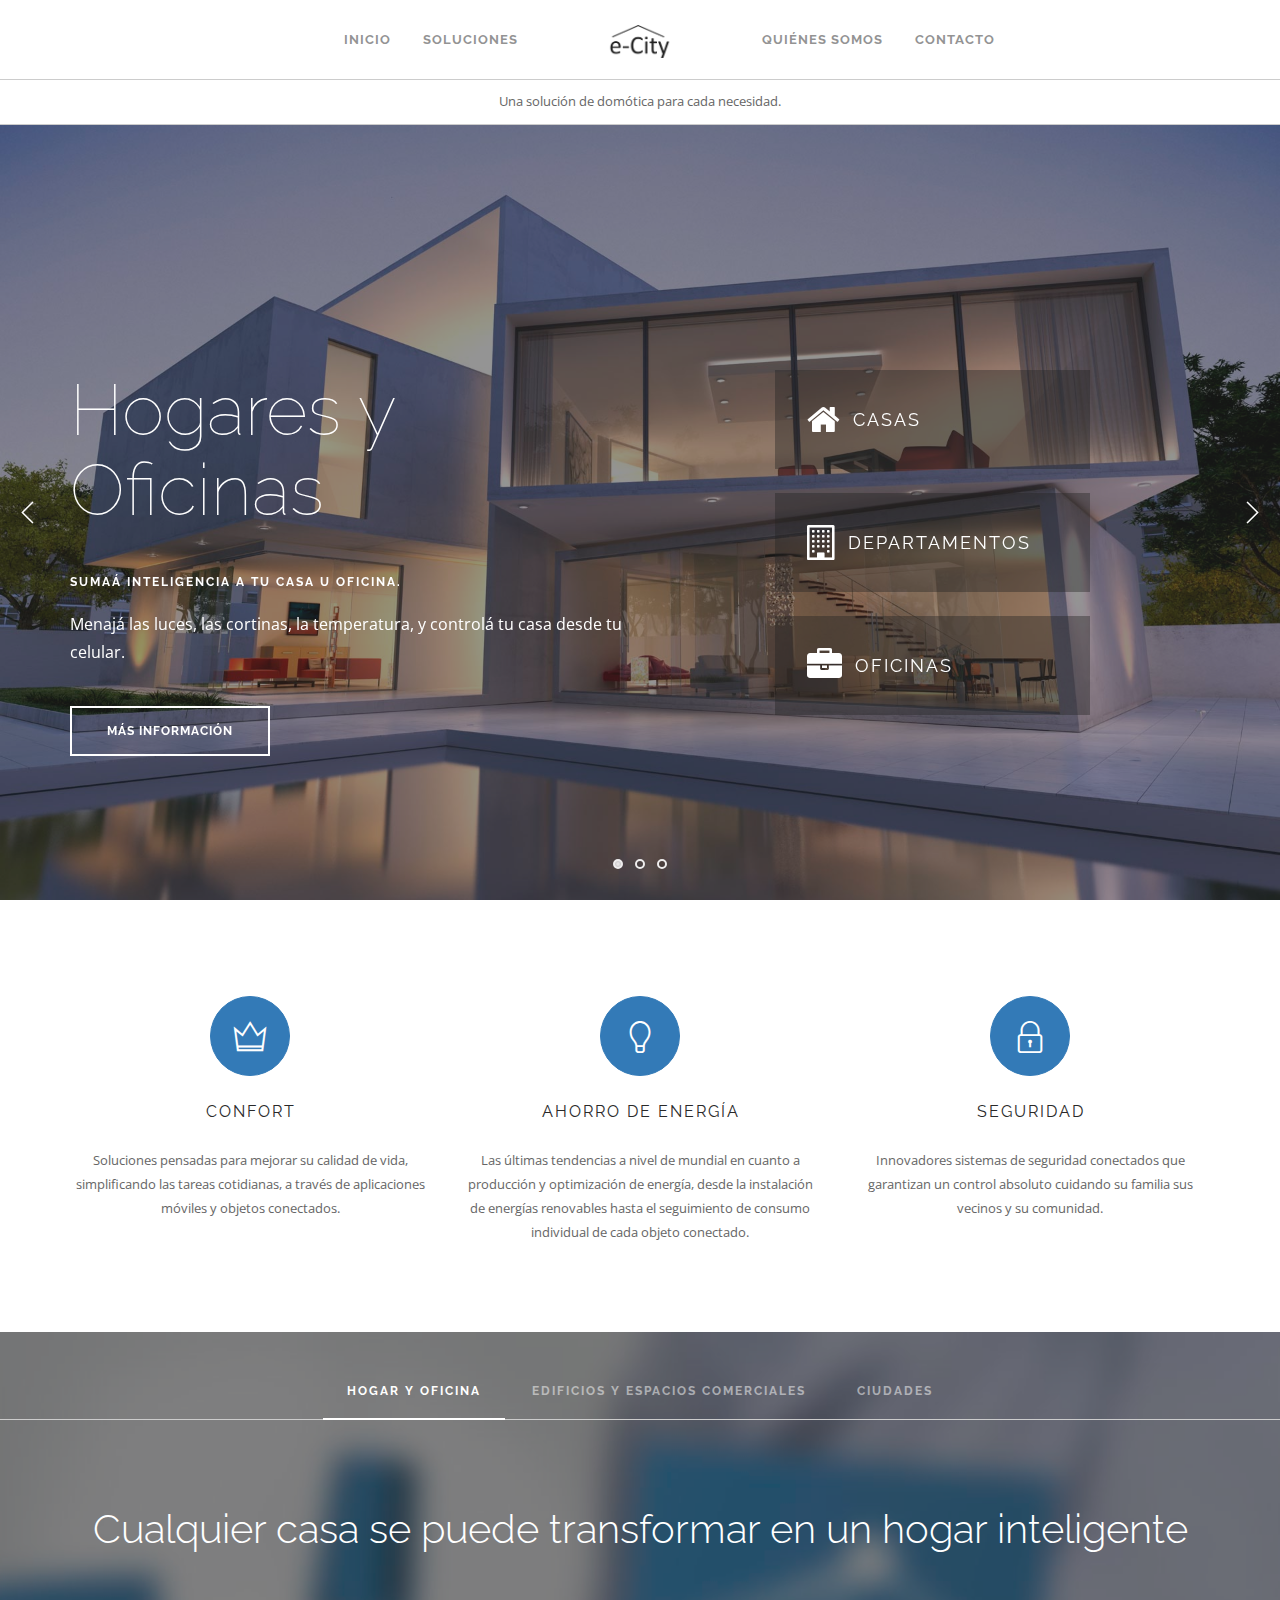
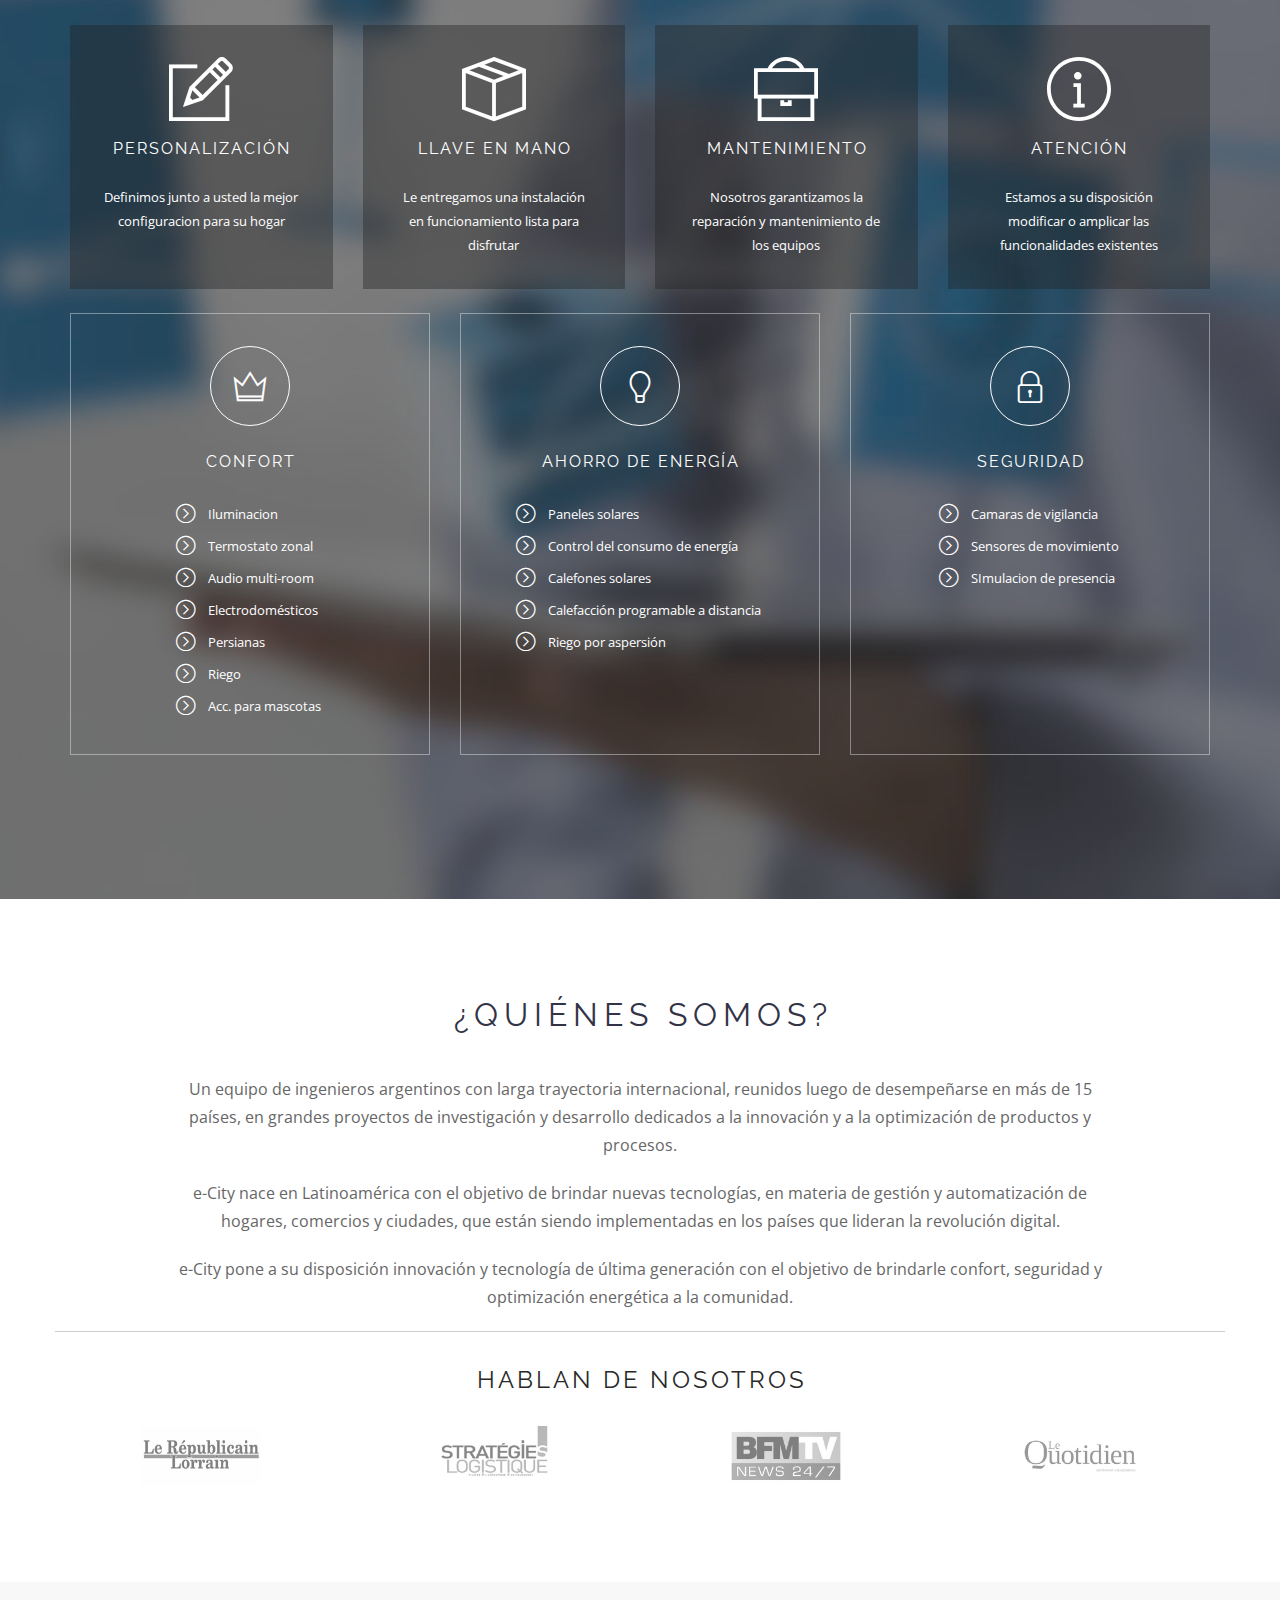
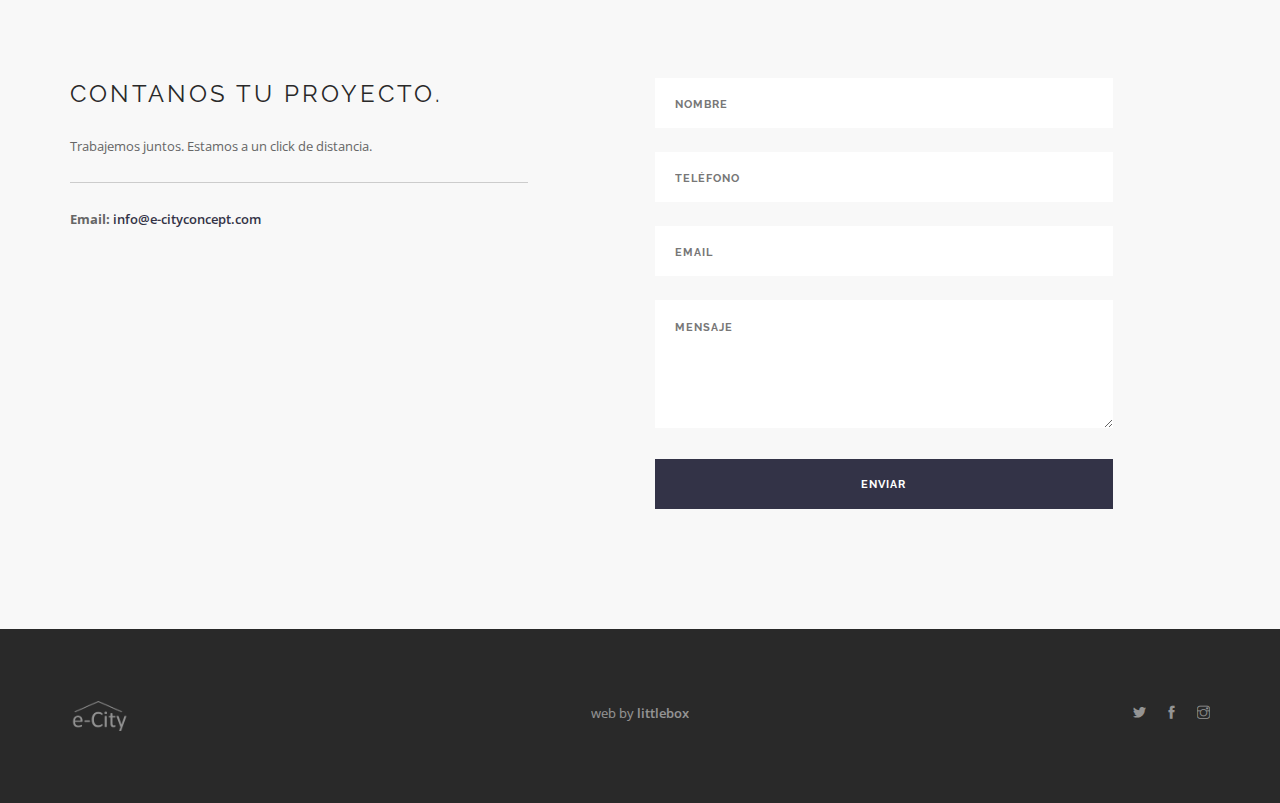
==== index.html @ 415fdbfb "Add links to press notes" ====
<!doctype html>
<html lang="es">
    <head>
        <meta charset="utf-8">
        <title>e-City</title>
        <meta name="description" content="Domótica adaptada a sus necesidades. Una solución de domótica para cada necesidad." />
        <link rel="shortcut icon" href="img/favicon.ico" type="image/x-icon">
        <link rel="icon" href="img/favicon.ico" type="image/x-icon">
        <meta name="viewport" content="width=device-width, initial-scale=1.0">
        <link href="css/font-awesome.min.css" rel="stylesheet" type="text/css" media="all">
        <link href="css/themify-icons.css" rel="stylesheet" type="text/css" media="all" />
        <link href="css/bootstrap.min.css" rel="stylesheet" type="text/css" media="all" />
        <link href="css/flexslider.css" rel="stylesheet" type="text/css" media="all" />
        <link href="css/theme-ecity.css" rel="stylesheet" type="text/css" media="all" />
        <link href="css/custom.css" rel="stylesheet" type="text/css" media="all" />
        <link href="http://fonts.googleapis.com/css?family=Lato:300,400%7CRaleway:100,400,300,500,600,700%7COpen+Sans:400,500,600" rel="stylesheet" type="text/css">
    </head>

    <body class="scroll-assist">
        <div class="nav-container">
            <nav>
                <div class="nav-bar text-center">
                    <div class="col-md-2 col-md-push-5 col-sm-12 text-center">
                        <a href="#inicio" class="inner-link">
                            <img alt="Veros Café" class="logo" src="/img/logo-dark.png">
                        </a>
                    </div>
                    <div class="col-sm-12 col-md-5 col-md-pull-2 overflow-hidden-xs">
                        <ul class="menu inline-block pull-right">
                            <li><a class="inner-link" href="#inicio">Inicio</a></li>
                            <li><a class="inner-link" href="#soluciones">Soluciones</a></li>
                        </ul>
                    </div>
                    <div class="col-sm-12 col-md-5 pb-xs-24">
                        <ul class="menu">
                            <li><a class="inner-link" href="#quienes-somos">Quiénes Somos</a></li>
                            <li><a class="inner-link" href="#contacto">Contacto</a></li>
                        </ul>
                    </div>
                </div>
                <div class="module widget-handle mobile-toggle right visible-sm visible-xs absolute-xs">
                    <i class="ti-menu"></i>
                </div>
                <div class="nav-utility text-center">
                    <div class="module">
                        <span>Una solución de domótica para cada necesidad.</span>
                    </div>
                </div>
            </nav>
        </div>

        <div class="main-container">

            <section id="inicio" class="cover fullscreen image-slider slider-all-controls controls-inside parallax">
                <ul class="slides">
                    <li class="overlay image-bg">
                        <div class="background-image-holder">
                            <img alt="image" class="background-image" src="/img/casa-bg.jpg">
                        </div>
                        <div class="container v-align-transform">
                            <div class="row">
                                <div class="col-md-6 col-sm-8">
                                    <h1 class="mb40 mb-xs-16 large">Hogares y <br>Oficinas</h1>
                                    <h6 class="uppercase mb16">Sumaá inteligencia a tu casa u oficina.</h6>
                                    <p class="lead mb40">Menajá las luces, las cortinas, la temperatura, y controlá tu casa desde tu celular.<br></p>
                                    <a class="btn btn-lg inner-link" href="#soluciones" onclick="showHome()">MÁS INFORMACIÓN</a>
                                </div>
                                <div class="col-md-6 col-sm-8 text-center">
                                    <div class="row">
                                        <div class="col-md-12">
                                            <div class="feature feature-1 boxed ecity-application">
                                                <i class="icon fa fa-home" style="margin-bottom: 0; margin-right: 10px; vertical-align: middle;"></i>
                                                <h5 class="uppercase" style="display: inline-block; margin: 0; vertical-align: middle;">Casas</h5>
                                            </div>
                                        </div>
                                    </div>
                                    <div class="row">
                                        <div class="col-md-12">
                                            <div class="feature feature-1 boxed ecity-application">
                                                <i class="icon fa fa-building-o" style="margin-bottom: 0; margin-right: 10px; vertical-align: middle;"></i>
                                                <h5 class="uppercase" style="display: inline-block; margin: 0; vertical-align: middle;">Departamentos</h5>
                                            </div>
                                        </div>
                                    </div>
                                    <div class="row">
                                        <div class="col-md-12">
                                            <div class="feature feature-1 boxed ecity-application">
                                                <i class="icon fa fa-briefcase" style="margin-bottom: 0; margin-right: 10px; vertical-align: middle;"></i>
                                                <h5 class="uppercase" style="display: inline-block; margin: 0; vertical-align: middle;">Oficinas</h5>
                                            </div>
                                        </div>
                                    </div>
                                </div>
                            </div>
                        </div>
                    </li>
                    <li class="overlay image-bg">
                        <div class="background-image-holder">
                            <img alt="image" class="background-image" src="img/edificios-bg.jpg">
                        </div>
                        <div class="container v-align-transform">
                            <div class="row">
                                <div class="col-md-8 col-sm-8">
                                    <h1 class="mb40 mb-xs-16 large">Edificios y <br>Espacios Comerciales</h1>
                                    <h6 class="uppercase mb16">Incorporá tecnología e innovaciín para tu negocio.</h6>
                                    <p class="lead mb40">Gestioná los espacios comunes, controlá el acceso, planificá reparaciones y optimizá el consumo de energía desde tu celular.</p>
                                    <a class="btn btn-lg inner-link" href="#soluciones" onclick="showBuilding()">MÁS INFORMACIÓN</a>
                                </div>
                                <div class="col-md-4 col-sm-4 text-center">
                                    <div class="row">
                                        <div class="col-md-12">
                                            <div class="feature feature-1 boxed ecity-application">
                                                <i class="icon fa fa-building" style="margin-bottom: 0; margin-right: 10px; vertical-align: middle;"></i>
                                                <h5 class="uppercase" style="display: inline-block; margin: 0; vertical-align: middle;">Edificios</h5>
                                            </div>
                                        </div>
                                    </div>
                                    <div class="row">
                                        <div class="col-md-12">
                                            <div class="feature feature-1 boxed ecity-application">
                                                <i class="icon fa fa-user-md" style="margin-bottom: 0; margin-right: 10px; vertical-align: middle;"></i>
                                                <h5 class="uppercase" style="display: inline-block; margin: 0; vertical-align: middle;">Clínicas</h5>
                                            </div>
                                        </div>
                                    </div>
                                    <div class="row">
                                        <div class="col-md-12">
                                            <div class="feature feature-1 boxed ecity-application">
                                                <i class="icon fa fa-bed" style="margin-bottom: 0; margin-right: 10px; vertical-align: middle;"></i>
                                                <h5 class="uppercase" style="display: inline-block; margin: 0; vertical-align: middle;">Hoteles</h5>
                                            </div>
                                        </div>
                                    </div>
                                    <div class="row">
                                        <div class="col-md-12">
                                            <div class="feature feature-1 boxed ecity-application">
                                                <i class="icon fa fa-graduation-cap" style="margin-bottom: 0; margin-right: 10px; vertical-align: middle;"></i>
                                                <h5 class="uppercase" style="display: inline-block; margin: 0; vertical-align: middle;">Escuelas</h5>
                                            </div>
                                        </div>
                                    </div>
                                </div>
                            </div>
                        </div>
                    </li>
                    <li class="overlay image-bg">
                        <div class="background-image-holder">
                            <img alt="image" class="background-image" src="img/ciudad-bg.jpg">
                        </div>
                        <div class="container v-align-transform">
                            <div class="row">
                                <div class="col-md-6 col-sm-8">
                                    <h1 class="mb40 mb-xs-16 large">Ciudad</h1>
                                    <h6 class="uppercase mb16">Transformación digital y proyectos de transición energética.</h6>
                                    <p class="lead mb40">Optimizacion de la circulacion, transporte publico, turismo, implementacion de drones en salud y seguridad.<br></p>
                                    <a class="btn btn-lg inner-link" href="#soluciones" onclick="showCity()">MÁS INFORMACIÓN</a>
                                </div>
                                <div class="col-md-6 col-sm-8 text-center">
                                    <div class="row">
                                        <div class="col-md-12">
                                            <div class="feature feature-1 boxed ecity-application">
                                                <i class="icon fa fa-institution" style="margin-bottom: 0; margin-right: 10px; vertical-align: middle;"></i>
                                                <h5 class="uppercase" style="display: inline-block; margin: 0; vertical-align: middle;">Gobierno</h5>
                                            </div>
                                        </div>
                                    </div>
                                    <div class="row">
                                        <div class="col-md-12">
                                            <div class="feature feature-1 boxed ecity-application">
                                                <i class="icon fa fa-road" style="margin-bottom: 0; margin-right: 10px; vertical-align: middle;"></i>
                                                <h5 class="uppercase" style="display: inline-block; margin: 0; vertical-align: middle;">Obras Públicas</h5>
                                            </div>
                                        </div>
                                    </div>
                                    <div class="row">
                                        <div class="col-md-12">
                                            <div class="feature feature-1 boxed ecity-application">
                                                <i class="icon fa fa-users" style="margin-bottom: 0; margin-right: 10px; vertical-align: middle;"></i>
                                                <h5 class="uppercase" style="display: inline-block; margin: 0; vertical-align: middle;">Barrios Privados</h5>
                                            </div>
                                        </div>
                                    </div>
                                </div>
                            </div>
                        </div>
                    </li>
                </ul>
            </section>

            <section class="pb64 pb-xs-40">
                <div class="container">
                    <div class="row">
                        <div class="col-sm-4">
                            <div class="feature feature-2 filled text-center">
                                <div class="text-center">
                                    <i class="ti ti-crown icon-sm"></i>
                                    <h5 class="uppercase">Confort</h5>
                                </div>
                                <p>
                                    Soluciones pensadas para mejorar su calidad de vida, simplificando las tareas cotidianas, a través de aplicaciones móviles y objetos conectados.
                                </p>
                            </div>
                        </div>
                        <div class="col-sm-4">
                            <div class="feature feature-2 filled text-center">
                                <div class="text-center">
                                    <i class="ti ti-light-bulb icon-sm"></i>
                                    <h5 class="uppercase">Ahorro de Energía</h5>
                                </div>
                                <p>
                                    Las últimas tendencias a nivel de mundial en cuanto a producción y optimización de  energía, desde la instalación de energías renovables hasta el seguimiento de consumo individual de cada objeto conectado.
                                </p>
                            </div>
                        </div>
                        <div class="col-sm-4">
                            <div class="feature feature-2 filled text-center">
                                <div class="text-center">
                                    <i class="ti ti-lock icon-sm"></i>
                                    <h5 class="uppercase">Seguridad</h5>
                                </div>
                                <p>
                                    Innovadores sistemas de seguridad conectados que garantizan un control absoluto cuidando su familia sus vecinos y su comunidad.
                                </p>
                            </div>
                        </div>
                    </div>
                </div>
            </section>

            <section id="soluciones" class="image-bg overlay overlay-heavy">
                <div id="background-soluciones" class="background-image-holder">
                    <img alt="Background" class="background-image" src="img/tablet-bg-blur.jpg">
                </div>
                <div class="container">

                    <div class="tabbed-content text-tabs text-center">

                        <ul class="tabs ecity-tabbed-contet">
                            <li class="active" id="home-tab" onclick="showHome()">
                                <div class="tab-title">
                                    <span>Hogar y Oficina</span>
                                </div>
                            </li>
                            <li id="building-tab" onclick="showBuilding()">
                                <div class="tab-title">
                                    <span>Edificios y Espacios Comerciales</span>
                                </div>
                            </li>
                            <li id="city-tab" onclick="showCity()">
                                <div class="tab-title">
                                    <span>Ciudades</span>
                                </div>
                            </li>
                        </ul>
                        <ul class="content">
                            <li class="active">
                                <div class="tab-content">
                                    <div class="row">
                                        <div class="col-sm-12 text-center mb56">
                                            <h2 class="mb16">Cualquier casa se puede transformar en un hogar inteligente</h2>
                                        </div>
                                    </div>
                                    <div class="row">
                                        <div class="col-sm-3">
                                            <div class="feature feature-1 boxed text-center" data-mh="caracteristicas-grupo-1">
                                                    <i class="icon ti ti-pencil-alt"></i>
                                                    <h5 class="uppercase">Personalización</h5>
                                                <p>
                                                    Definimos junto a usted la mejor configuracion para su hogar
                                                </p>
                                            </div>
                                        </div>
                                        <div class="col-sm-3">
                                            <div class="feature feature-1 boxed text-center" data-mh="caracteristicas-grupo-1">
                                                    <i class="ti-package icon"></i>
                                                    <h5 class="uppercase">Llave en mano</h5>
                                                <p>
                                                    Le entregamos una instalación en funcionamiento lista para disfrutar
                                                </p>
                                            </div>
                                        </div>
                                        <div class="col-sm-3">
                                            <div class="feature feature-1 boxed text-center" data-mh="caracteristicas-grupo-1">
                                                    <i class="icon ti ti-briefcase"></i>
                                                    <h5 class="uppercase">Mantenimiento</h5>
                                                <p>
                                                    Nosotros garantizamos la reparación y mantenimiento de los equipos
                                                </p>
                                            </div>
                                        </div>
                                        <div class="col-sm-3">
                                            <div class="feature feature-1 boxed text-center" data-mh="caracteristicas-grupo-1">
                                                    <i class="icon ti ti-info-alt"></i>
                                                    <h5 class="uppercase">Atención</h5>
                                                <p>
                                                    Estamos a su disposición modificar o amplicar las funcionalidades existentes
                                                </p>
                                            </div>
                                        </div>
                                    </div>

                                    <div class="row">
                                        <div class="col-md-4">
                                            <div class="feature feature-2 bordered" data-mh="bondades-grupo-1">
                                                <div class="text-center">
                                                    <i class="ti-crown icon-sm ecity-circle-icon"></i>
                                                    <h5 class="uppercase">Confort</h5>
                                                </div>
                                                <ul class="text-left inline-block" data-bullet="ti-arrow-circle-right">
                                                    <li>Iluminacion</li>
                                                    <li>Termostato zonal</li>
                                                    <li>Audio multi-room</li>
                                                    <li>Electrodomésticos</li>
                                                    <li>Persianas</li>
                                                    <li>Riego</li>
                                                    <li>Acc. para mascotas</li>
                                                </ul>
                                            </div>
                                        </div>
                                        <div class="col-md-4">
                                            <div class="feature feature-2 bordered" data-mh="bondades-grupo-1">
                                                <div class="text-center">
                                                    <i class="ti-light-bulb icon-sm ecity-circle-icon"></i>
                                                    <h5 class="uppercase">Ahorro de Energía</h5>
                                                </div>
                                                <ul class="text-left inline-block" data-bullet="ti-arrow-circle-right">
                                                    <li>Paneles solares</li>
                                                    <li>Control del consumo de energía</li>
                                                    <li>Calefones solares</li>
                                                    <li>Calefacción programable a distancia</li>
                                                    <li>Riego por aspersión</li>
                                                </ul>
                                            </div>
                                        </div>
                                        <div class="col-md-4">
                                            <div class="feature feature-2 bordered" data-mh="bondades-grupo-1">
                                                <div class="text-center">
                                                    <i class="ti-lock icon-sm ecity-circle-icon"></i>
                                                    <h5 class="uppercase">Seguridad</h5>
                                                </div>
                                                <ul class="text-left inline-block" data-bullet="ti-arrow-circle-right">
                                                    <li>Camaras de vigilancia</li>
                                                    <li>Sensores de movimiento</li>
                                                    <li>SImulacion de presencia</li>
                                                </ul>
                                            </div>
                                        </div>
                                    </div>
                                </div>
                            </li>
                            <li>
                                <div class="tab-content">
                                    <div class="row">
                                        <div class="col-sm-12 text-center mb56">
                                            <h2 class="mb16">Incorpore innovación y tecnología a su negocio</h2>
                                        </div>
                                    </div>
                                    <div class="row">
                                        <div class="col-sm-3">
                                            <div class="feature feature-1 boxed text-center" data-mh="caracteristicas-grupo-2">
                                                    <i class="icon ti ti-pencil-alt"></i>
                                                    <h5 class="uppercase">Personalización</h5>
                                                <p>
                                                    Adaptamos todas las funcionalidades a sus necesidades y la de los usuarios
                                                </p>
                                            </div>
                                        </div>
                                        <div class="col-sm-3">
                                            <div class="feature feature-1 boxed text-center" data-mh="caracteristicas-grupo-2">
                                                    <i class="ti-package icon"></i>
                                                    <h5 class="uppercase">Llave en mano</h5>
                                                <p>
                                                    Le entregamos la instalación con sus preferencias ya definidas y el acceso a la información que usted decida
                                                </p>
                                            </div>
                                        </div>
                                        <div class="col-sm-3">
                                            <div class="feature feature-1 boxed text-center" data-mh="caracteristicas-grupo-2">
                                                    <i class="icon ti ti-briefcase"></i>
                                                    <h5 class="uppercase">Mantenimiento</h5>
                                                <p>
                                                    Nos encargamos del mantenimiento y reparaciones necesarias
                                                </p>
                                            </div>
                                        </div>
                                        <div class="col-sm-3">
                                            <div class="feature feature-1 boxed text-center" data-mh="caracteristicas-grupo-2">
                                                    <i class="icon ti ti-info-alt"></i>
                                                    <h5 class="uppercase">Atención</h5>
                                                <p>
                                                    Estamos a su disposición para modificar o amplicar las funcionalidades existentes
                                                </p>
                                            </div>
                                        </div>
                                    </div>

                                    <div class="row">
                                        <div class="col-md-4">
                                            <div class="feature feature-2 bordered" data-mh="bondades-grupo-2">
                                                <div class="text-center">
                                                    <i class="ti-crown icon-sm ecity-circle-icon"></i>
                                                    <h5 class="uppercase">Confort</h5>
                                                </div>
                                                <ul class="text-left inline-block" data-bullet="ti-arrow-circle-right">
                                                    <li>Iluminación </li>
                                                    <li>Audio multi-room</li>
                                                    <li>Persianas </li>
                                                    <li>Salas de espera</li>
                                                    <li>Gestión de turnos </li>

                                                </ul>
                                            </div>
                                        </div>
                                        <div class="col-md-4">
                                            <div class="feature feature-2 bordered" data-mh="bondades-grupo-2">
                                                <div class="text-center">
                                                    <i class="ti-light-bulb icon-sm ecity-circle-icon"></i>
                                                    <h5 class="uppercase">Ahorro de Energía</h5>
                                                </div>
                                                <ul class="text-left inline-block" data-bullet="ti-arrow-circle-right">
                                                    <li>Paneles solares</li>
                                                    <li>Control de consumo de energía en directo</li>
                                                    <li>Calefones solares</li>
                                                    <li>Termostato inteligente</li>
                                                    <li>Intermitencia de equipos</li>
                                                </ul>
                                            </div>
                                        </div>
                                        <div class="col-md-4">
                                            <div class="feature feature-2 bordered" data-mh="bondades-grupo-2">
                                                <div class="text-center">
                                                    <i class="ti-lock icon-sm ecity-circle-icon"></i>
                                                    <h5 class="uppercase">Seguridad</h5>
                                                </div>
                                                <ul class="text-left inline-block" data-bullet="ti-arrow-circle-right">
                                                    <li>Camaras de vigilancia</li>
                                                    <li>Sensores de movimiento</li>
                                                    <li>Simulacion de presencia</li>
                                                    <li>Vigilancia por drones</li>
                                                    <li>Control de acceso</li>
                                                </ul>
                                            </div>
                                        </div>
                                    </div>
                                </div>
                            </li>
                            <li>
                                <div class="tab-content">
                                    <div class="row">
                                        <div class="col-sm-12 text-center mb56">
                                            <h2 class="mb16">Transformando ciudades a través de la tecnologia</h2>
                                        </div>
                                    </div>
                                    <div class="row">
                                        <div class="col-sm-3">
                                            <div class="feature feature-1 boxed text-center" data-mh="caracteristicas-grupo-3">
                                                    <i class="icon ti ti-pencil-alt"></i>
                                                    <h5 class="uppercase">Personalización</h5>
                                                <p>
                                                    Definimos junto a las autoridades, el potencial y las posibilidades de transformación
                                                </p>
                                            </div>
                                        </div>
                                        <div class="col-sm-3">
                                            <div class="feature feature-1 boxed text-center" data-mh="caracteristicas-grupo-3">
                                                    <i class="ti-package icon"></i>
                                                    <h5 class="uppercase">Llave en mano</h5>
                                                <p>
                                                    Ejecutamos las obras, entregando proyectos en funcionamiento
                                                </p>
                                            </div>
                                        </div>
                                        <div class="col-sm-3">
                                            <div class="feature feature-1 boxed text-center" data-mh="caracteristicas-grupo-3">
                                                    <i class="icon ti ti-briefcase"></i>
                                                    <h5 class="uppercase">Mantenimiento</h5>
                                                <p>
                                                    Nos encargamos del mantenimiento y de las reparaciones necesarias
                                                </p>
                                            </div>
                                        </div>
                                        <div class="col-sm-3">
                                            <div class="feature feature-1 boxed text-center" data-mh="caracteristicas-grupo-3">
                                                    <i class="icon ti ti-info-alt"></i>
                                                    <h5 class="uppercase">Atención</h5>
                                                <p>
                                                    Acompañamos a los equipos operativos y los aconsejamos en cuanto a  nuevas opciones de gestión
                                                </p>
                                            </div>
                                        </div>
                                    </div>

                                    <div class="row">
                                        <div class="col-md-4">
                                            <div class="feature feature-2 bordered" data-mh="bondades-grupo-3">
                                                <div class="text-center">
                                                    <i class="ti-crown icon-sm ecity-circle-icon"></i>
                                                    <h5 class="uppercase">Confort</h5>
                                                </div>
                                                <ul class="text-left inline-block" data-bullet="ti-arrow-circle-right">
                                                    <li>Gestion de alumbrado publico</li>
                                                    <li>Control del transporte de residuos </li>
                                                    <li>Señaletica digital</li>
                                                    <li>Movilidad multimodal e integrada</li>
                                                    <li>Control de semáforos y gestión de transito</li>
                                                    <li>Estacionamiento medido y conectado</li>
                                                </ul>
                                            </div>
                                        </div>
                                        <div class="col-md-4">
                                            <div class="feature feature-2 bordered" data-mh="bondades-grupo-3">
                                                <div class="text-center">
                                                    <i class="ti-light-bulb icon-sm ecity-circle-icon"></i>
                                                    <h5 class="uppercase">Ahorro de Energía</h5>
                                                </div>
                                                <ul class="text-left inline-block" data-bullet="ti-arrow-circle-right">
                                                    <li>Paneles solares</li>
                                                    <li>Control del consumo de energía </li>
                                                    <li>Iluminación urbana autogenerada por energía solar fotovoltaica y eólica</li>
                                                    <li>Termostato inteligente</li>
                                                    <li>Intermitencia de equipos </li>
                                                </ul>
                                            </div>
                                        </div>
                                        <div class="col-md-4">
                                            <div class="feature feature-2 bordered" data-mh="bondades-grupo-3">
                                                <div class="text-center">
                                                    <i class="ti-lock icon-sm ecity-circle-icon"></i>
                                                    <h5 class="uppercase">Seguridad</h5>
                                                </div>
                                                <ul class="text-left inline-block" data-bullet="ti-arrow-circle-right">
                                                    <li>Cámaras de vigilancia</li>
                                                    <li>Sensores de movimiento</li>
                                                    <li>Simulación de presencia</li>
                                                    <li>Vigilancia por drones </li>
                                                    <li>Control de acceso</li>
                                                    <li>Telemedición de gases contaminantes a la atmósfera</li>
                                                </ul>
                                            </div>
                                        </div>
                                    </div>
                                </div>
                            </li>
                        </ul>
                    </div>
                </div>
            </section>

            <section id="quienes-somos">
                <div class="container">
                    <div class="row">
                        <div class="col-sm-10 col-sm-offset-1 text-center">
                            <h3 class="uppercase color-primary mb40 mb-xs-24">¿Quiénes somos?</h3>
                            <p class="lead">
                                Un equipo de ingenieros argentinos con larga trayectoria internacional, reunidos luego de desempeñarse en más de 15 países, en grandes proyectos de investigación y desarrollo dedicados a la innovación y a la optimización de productos y procesos.
                            </p>
                            <p class="lead">
                                e-City nace en Latinoamérica con el objetivo de brindar nuevas tecnologías, en materia de gestión y automatización de hogares, comercios y ciudades, que están siendo implementadas en los países que lideran la revolución digital.
                            </p>
                            <p class="lead">
                                e-City pone a su disposición innovación y tecnología de última generación con el objetivo de brindarle confort, seguridad y optimización energética a la comunidad.
                            </p>
                        </div>
                    </div>
                    <div class="row text-center">
                        <hr />
                        <h4 class="mb30 mt32 uppercase">Hablan de nosotros</h4>
                        <div class="logo-carousel">
                            <ul class="slides">
                                <li>
                                    <a target="_blank" href="http://www.republicain-lorrain.fr/edition-de-thionville-hayange/2016/03/30/flash-biologistic-au-luxembourg-des-drones-pour-sauver-des-vies"><img class="grayscale" alt="Le Republicain Lorrain" src="img/le-republicain-lorrain.jpg"></a>
                                </li>
                                <li>
                                    <a target="_blank" href="http://www.strategieslogistique.com/L-electrique-qui-n-a-pas-froid-aux,5320"><img class="grayscale" alt="Strategies Logistique" src="img/strategies-logistique.jpg"></a>
                                </li>
                                <li>
                                    <a target="_blank" href="http://www.bfmtv.com/mediaplayer/video/quand-les-drones-sauvent-des-vies-813277.html"><img class="grayscale" alt="BFM TV" src="img/bfm-tv.jpg"></a>
                                </li>
                                <li>
                                    <a target="_blank" href="http://www.lequotidien.lu/economie/flash-biologistic-au-luxembourg-des-drones-pour-sauver-des-vies/"><img class="grayscale" alt="Le Quotidien" src="img/le-quotidien.jpg"></a>
                                </li>

                            </ul>
                        </div>
                    </div>
                </div>
            </section>

            <section id="contacto" class="bg-secondary">
                <div class="container">
                    <div class="row">
                        <div class="col-sm-6 col-md-5">
                            <h4 class="uppercase">Contanos tu proyecto.</h4>
                            <p>
                                Trabajemos juntos. Estamos a un click de distancia.
                            </p>
                            <hr>
                            <p>
                                <strong>Email:</strong> <a href="maito:info@e-cityconcept.com">info@e-cityconcept.com</a><br>
                            </p>
                        </div>
                        <div class="col-sm-6 col-md-5 col-md-offset-1">
                            <form class="form-email" data-success="¡Mensaje enviado!" data-error="Corrobore los campos.">
                                <input type="text" class="validate-required" name="name" placeholder="Nombre">
                                <input type="text" class="validate-required" name="tel" placeholder="Teléfono">
                                <input type="text" class="validate-required validate-email" name="email" placeholder="Email">
                                <textarea class="validate-required" name="message" rows="4" placeholder="Mensaje"></textarea>
                                <button type="submit">Enviar</button>
                            </form>
                        </div>
                    </div>
                </div>
            </section>

            <footer class="footer-2 bg-dark text-center-xs">
                <div class="container">
                    <div class="row">
                        <div class="col-sm-4">
                            <a href="/">
                                <div class="vnu"><img class="image-xxs fade-half" alt="Pic" src="img/logo-light.png"></div>
                            </a>
                        </div>

                        <div class="col-sm-4 text-center">
                            <span class="fade-half">
                                web by <a href="http://littlebox.com.ar">littlebox</a><br></span>
                        </div>
                        <div class="col-sm-4 text-right text-center-xs">
                            <ul class="list-inline social-list">
                                <li><a href="#"><i class="ti-twitter-alt"></i></a></li>
                                <li><a href="#"><i class="ti-facebook"></i></a></li>
                                <li><a href="#"><i class="ti ti-instagram"></i></a></li>
                            </ul>
                        </div>
                    </div>
                </div>
            </footer>

        </div>

        <script type="text/javascript">
            function showHome(){
                document.getElementById('home-tab').click();
                // document.getElementById('hidden-home-tab').click();
                document.getElementById('background-soluciones').querySelector('img').src = '/img/tablet-bg-blur.jpg';
                document.getElementById('background-soluciones').style.background = "url('/img/tablet-bg-blur.jpg')";
            }

            function showBuilding(){
                document.getElementById('building-tab').click();
                // document.getElementById('hidden-building-tab').click();
                document.getElementById('background-soluciones').querySelector('img').src = '/img/oficina-bg-blur.jpg';
                document.getElementById('background-soluciones').style.background = "url('/img/oficina-bg-blur.jpg')";

            }

            function showCity(){
                document.getElementById('city-tab').click();
                // document.getElementById('hidden-city-tab').click();
                document.getElementById('background-soluciones').querySelector('img').src = '/img/ciudad-bg-2-blur.jpg';
                document.getElementById('background-soluciones').style.background = "url('/img/ciudad-bg-2-blur.jpg')";

            }
        </script>

        <script src="js/jquery.min.js"></script>
        <script src="js/bootstrap.min.js"></script>
        <script src="js/masonry.min.js"></script>
        <script src="js/flexslider.min.js"></script>
        <script src="js/parallax.js"></script>
        <script src="js/smooth-scroll.min.js"></script>
        <script src="js/scripts.js"></script>
        <script src="js/jquery.matchheight.min.js"></script>

    </body>
</html>
---- css/themify-icons.css ----
@font-face {
	font-family: 'themify';
	src:url('../fonts/themify.eot?');
	src:url('../fonts/themify.eot?#iefix-fvbane') format('embedded-opentype'),
		url('../fonts/themify.woff') format('woff'),
		url('../fonts/themify.ttf') format('truetype'),
		url('../fonts/themify.svg') format('svg');
	font-weight: normal;
	font-style: normal;
}

[class^="ti-"], [class*=" ti-"] {
	font-family: 'themify';
	speak: none;
	font-style: normal;
	font-weight: normal;
	font-variant: normal;
	text-transform: none;
	line-height: 1;

	/* Better Font Rendering =========== */
	-webkit-font-smoothing: antialiased;
	-moz-osx-font-smoothing: grayscale;
}

.ti-wand:before {
	content: "\e600";
}
.ti-volume:before {
	content: "\e601";
}
.ti-user:before {
	content: "\e602";
}
.ti-unlock:before {
	content: "\e603";
}
.ti-unlink:before {
	content: "\e604";
}
.ti-trash:before {
	content: "\e605";
}
.ti-thought:before {
	content: "\e606";
}
.ti-target:before {
	content: "\e607";
}
.ti-tag:before {
	content: "\e608";
}
.ti-tablet:before {
	content: "\e609";
}
.ti-star:before {
	content: "\e60a";
}
.ti-spray:before {
	content: "\e60b";
}
.ti-signal:before {
	content: "\e60c";
}
.ti-shopping-cart:before {
	content: "\e60d";
}
.ti-shopping-cart-full:before {
	content: "\e60e";
}
.ti-settings:before {
	content: "\e60f";
}
.ti-search:before {
	content: "\e610";
}
.ti-zoom-in:before {
	content: "\e611";
}
.ti-zoom-out:before {
	content: "\e612";
}
.ti-cut:before {
	content: "\e613";
}
.ti-ruler:before {
	content: "\e614";
}
.ti-ruler-pencil:before {
	content: "\e615";
}
.ti-ruler-alt:before {
	content: "\e616";
}
.ti-bookmark:before {
	content: "\e617";
}
.ti-bookmark-alt:before {
	content: "\e618";
}
.ti-reload:before {
	content: "\e619";
}
.ti-plus:before {
	content: "\e61a";
}
.ti-pin:before {
	content: "\e61b";
}
.ti-pencil:before {
	content: "\e61c";
}
.ti-pencil-alt:before {
	content: "\e61d";
}
.ti-paint-roller:before {
	content: "\e61e";
}
.ti-paint-bucket:before {
	content: "\e61f";
}
.ti-na:before {
	content: "\e620";
}
.ti-mobile:before {
	content: "\e621";
}
.ti-minus:before {
	content: "\e622";
}
.ti-medall:before {
	content: "\e623";
}
.ti-medall-alt:before {
	content: "\e624";
}
.ti-marker:before {
	content: "\e625";
}
.ti-marker-alt:before {
	content: "\e626";
}
.ti-arrow-up:before {
	content: "\e627";
}
.ti-arrow-right:before {
	content: "\e628";
}
.ti-arrow-left:before {
	content: "\e629";
}
.ti-arrow-down:before {
	content: "\e62a";
}
.ti-lock:before {
	content: "\e62b";
}
.ti-location-arrow:before {
	content: "\e62c";
}
.ti-link:before {
	content: "\e62d";
}
.ti-layout:before {
	content: "\e62e";
}
.ti-layers:before {
	content: "\e62f";
}
.ti-layers-alt:before {
	content: "\e630";
}
.ti-key:before {
	content: "\e631";
}
.ti-import:before {
	content: "\e632";
}
.ti-image:before {
	content: "\e633";
}
.ti-heart:before {
	content: "\e634";
}
.ti-heart-broken:before {
	content: "\e635";
}
.ti-hand-stop:before {
	content: "\e636";
}
.ti-hand-open:before {
	content: "\e637";
}
.ti-hand-drag:before {
	content: "\e638";
}
.ti-folder:before {
	content: "\e639";
}
.ti-flag:before {
	content: "\e63a";
}
.ti-flag-alt:before {
	content: "\e63b";
}
.ti-flag-alt-2:before {
	content: "\e63c";
}
.ti-eye:before {
	content: "\e63d";
}
.ti-export:before {
	content: "\e63e";
}
.ti-exchange-vertical:before {
	content: "\e63f";
}
.ti-desktop:before {
	content: "\e640";
}
.ti-cup:before {
	content: "\e641";
}
.ti-crown:before {
	content: "\e642";
}
.ti-comments:before {
	content: "\e643";
}
.ti-comment:before {
	content: "\e644";
}
.ti-comment-alt:before {
	content: "\e645";
}
.ti-close:before {
	content: "\e646";
}
.ti-clip:before {
	content: "\e647";
}
.ti-angle-up:before {
	content: "\e648";
}
.ti-angle-right:before {
	content: "\e649";
}
.ti-angle-left:before {
	content: "\e64a";
}
.ti-angle-down:before {
	content: "\e64b";
}
.ti-check:before {
	content: "\e64c";
}
.ti-check-box:before {
	content: "\e64d";
}
.ti-camera:before {
	content: "\e64e";
}
.ti-announcement:before {
	content: "\e64f";
}
.ti-brush:before {
	content: "\e650";
}
.ti-briefcase:before {
	content: "\e651";
}
.ti-bolt:before {
	content: "\e652";
}
.ti-bolt-alt:before {
	content: "\e653";
}
.ti-blackboard:before {
	content: "\e654";
}
.ti-bag:before {
	content: "\e655";
}
.ti-move:before {
	content: "\e656";
}
.ti-arrows-vertical:before {
	content: "\e657";
}
.ti-arrows-horizontal:before {
	content: "\e658";
}
.ti-fullscreen:before {
	content: "\e659";
}
.ti-arrow-top-right:before {
	content: "\e65a";
}
.ti-arrow-top-left:before {
	content: "\e65b";
}
.ti-arrow-circle-up:before {
	content: "\e65c";
}
.ti-arrow-circle-right:before {
	content: "\e65d";
}
.ti-arrow-circle-left:before {
	content: "\e65e";
}
.ti-arrow-circle-down:before {
	content: "\e65f";
}
.ti-angle-double-up:before {
	content: "\e660";
}
.ti-angle-double-right:before {
	content: "\e661";
}
.ti-angle-double-left:before {
	content: "\e662";
}
.ti-angle-double-down:before {
	content: "\e663";
}
.ti-zip:before {
	content: "\e664";
}
.ti-world:before {
	content: "\e665";
}
.ti-wheelchair:before {
	content: "\e666";
}
.ti-view-list:before {
	content: "\e667";
}
.ti-view-list-alt:before {
	content: "\e668";
}
.ti-view-grid:before {
	content: "\e669";
}
.ti-uppercase:before {
	content: "\e66a";
}
.ti-upload:before {
	content: "\e66b";
}
.ti-underline:before {
	content: "\e66c";
}
.ti-truck:before {
	content: "\e66d";
}
.ti-timer:before {
	content: "\e66e";
}
.ti-ticket:before {
	content: "\e66f";
}
.ti-thumb-up:before {
	content: "\e670";
}
.ti-thumb-down:before {
	content: "\e671";
}
.ti-text:before {
	content: "\e672";
}
.ti-stats-up:before {
	content: "\e673";
}
.ti-stats-down:before {
	content: "\e674";
}
.ti-split-v:before {
	content: "\e675";
}
.ti-split-h:before {
	content: "\e676";
}
.ti-smallcap:before {
	content: "\e677";
}
.ti-shine:before {
	content: "\e678";
}
.ti-shift-right:before {
	content: "\e679";
}
.ti-shift-left:before {
	content: "\e67a";
}
.ti-shield:before {
	content: "\e67b";
}
.ti-notepad:before {
	content: "\e67c";
}
.ti-server:before {
	content: "\e67d";
}
.ti-quote-right:before {
	content: "\e67e";
}
.ti-quote-left:before {
	content: "\e67f";
}
.ti-pulse:before {
	content: "\e680";
}
.ti-printer:before {
	content: "\e681";
}
.ti-power-off:before {
	content: "\e682";
}
.ti-plug:before {
	content: "\e683";
}
.ti-pie-chart:before {
	content: "\e684";
}
.ti-paragraph:before {
	content: "\e685";
}
.ti-panel:before {
	content: "\e686";
}
.ti-package:before {
	content: "\e687";
}
.ti-music:before {
	content: "\e688";
}
.ti-music-alt:before {
	content: "\e689";
}
.ti-mouse:before {
	content: "\e68a";
}
.ti-mouse-alt:before {
	content: "\e68b";
}
.ti-money:before {
	content: "\e68c";
}
.ti-microphone:before {
	content: "\e68d";
}
.ti-menu:before {
	content: "\e68e";
}
.ti-menu-alt:before {
	content: "\e68f";
}
.ti-map:before {
	content: "\e690";
}
.ti-map-alt:before {
	content: "\e691";
}
.ti-loop:before {
	content: "\e692";
}
.ti-location-pin:before {
	content: "\e693";
}
.ti-list:before {
	content: "\e694";
}
.ti-light-bulb:before {
	content: "\e695";
}
.ti-Italic:before {
	content: "\e696";
}
.ti-info:before {
	content: "\e697";
}
.ti-infinite:before {
	content: "\e698";
}
.ti-id-badge:before {
	content: "\e699";
}
.ti-hummer:before {
	content: "\e69a";
}
.ti-home:before {
	content: "\e69b";
}
.ti-help:before {
	content: "\e69c";
}
.ti-headphone:before {
	content: "\e69d";
}
.ti-harddrives:before {
	content: "\e69e";
}
.ti-harddrive:before {
	content: "\e69f";
}
.ti-gift:before {
	content: "\e6a0";
}
.ti-game:before {
	content: "\e6a1";
}
.ti-filter:before {
	content: "\e6a2";
}
.ti-files:before {
	content: "\e6a3";
}
.ti-file:before {
	content: "\e6a4";
}
.ti-eraser:before {
	content: "\e6a5";
}
.ti-envelope:before {
	content: "\e6a6";
}
.ti-download:before {
	content: "\e6a7";
}
.ti-direction:before {
	content: "\e6a8";
}
.ti-direction-alt:before {
	content: "\e6a9";
}
.ti-dashboard:before {
	content: "\e6aa";
}
.ti-control-stop:before {
	content: "\e6ab";
}
.ti-control-shuffle:before {
	content: "\e6ac";
}
.ti-control-play:before {
	content: "\e6ad";
}
.ti-control-pause:before {
	content: "\e6ae";
}
.ti-control-forward:before {
	content: "\e6af";
}
.ti-control-backward:before {
	content: "\e6b0";
}
.ti-cloud:before {
	content: "\e6b1";
}
.ti-cloud-up:before {
	content: "\e6b2";
}
.ti-cloud-down:before {
	content: "\e6b3";
}
.ti-clipboard:before {
	content: "\e6b4";
}
.ti-car:before {
	content: "\e6b5";
}
.ti-calendar:before {
	content: "\e6b6";
}
.ti-book:before {
	content: "\e6b7";
}
.ti-bell:before {
	content: "\e6b8";
}
.ti-basketball:before {
	content: "\e6b9";
}
.ti-bar-chart:before {
	content: "\e6ba";
}
.ti-bar-chart-alt:before {
	content: "\e6bb";
}
.ti-back-right:before {
	content: "\e6bc";
}
.ti-back-left:before {
	content: "\e6bd";
}
.ti-arrows-corner:before {
	content: "\e6be";
}
.ti-archive:before {
	content: "\e6bf";
}
.ti-anchor:before {
	content: "\e6c0";
}
.ti-align-right:before {
	content: "\e6c1";
}
.ti-align-left:before {
	content: "\e6c2";
}
.ti-align-justify:before {
	content: "\e6c3";
}
.ti-align-center:before {
	content: "\e6c4";
}
.ti-alert:before {
	content: "\e6c5";
}
.ti-alarm-clock:before {
	content: "\e6c6";
}
.ti-agenda:before {
	content: "\e6c7";
}
.ti-write:before {
	content: "\e6c8";
}
.ti-window:before {
	content: "\e6c9";
}
.ti-widgetized:before {
	content: "\e6ca";
}
.ti-widget:before {
	content: "\e6cb";
}
.ti-widget-alt:before {
	content: "\e6cc";
}
.ti-wallet:before {
	content: "\e6cd";
}
.ti-video-clapper:before {
	content: "\e6ce";
}
.ti-video-camera:before {
	content: "\e6cf";
}
.ti-vector:before {
	content: "\e6d0";
}
.ti-themify-logo:before {
	content: "\e6d1";
}
.ti-themify-favicon:before {
	content: "\e6d2";
}
.ti-themify-favicon-alt:before {
	content: "\e6d3";
}
.ti-support:before {
	content: "\e6d4";
}
.ti-stamp:before {
	content: "\e6d5";
}
.ti-split-v-alt:before {
	content: "\e6d6";
}
.ti-slice:before {
	content: "\e6d7";
}
.ti-shortcode:before {
	content: "\e6d8";
}
.ti-shift-right-alt:before {
	content: "\e6d9";
}
.ti-shift-left-alt:before {
	content: "\e6da";
}
.ti-ruler-alt-2:before {
	content: "\e6db";
}
.ti-receipt:before {
	content: "\e6dc";
}
.ti-pin2:before {
	content: "\e6dd";
}
.ti-pin-alt:before {
	content: "\e6de";
}
.ti-pencil-alt2:before {
	content: "\e6df";
}
.ti-palette:before {
	content: "\e6e0";
}
.ti-more:before {
	content: "\e6e1";
}
.ti-more-alt:before {
	content: "\e6e2";
}
.ti-microphone-alt:before {
	content: "\e6e3";
}
.ti-magnet:before {
	content: "\e6e4";
}
.ti-line-double:before {
	content: "\e6e5";
}
.ti-line-dotted:before {
	content: "\e6e6";
}
.ti-line-dashed:before {
	content: "\e6e7";
}
.ti-layout-width-full:before {
	content: "\e6e8";
}
.ti-layout-width-default:before {
	content: "\e6e9";
}
.ti-layout-width-default-alt:before {
	content: "\e6ea";
}
.ti-layout-tab:before {
	content: "\e6eb";
}
.ti-layout-tab-window:before {
	content: "\e6ec";
}
.ti-layout-tab-v:before {
	content: "\e6ed";
}
.ti-layout-tab-min:before {
	content: "\e6ee";
}
.ti-layout-slider:before {
	content: "\e6ef";
}
.ti-layout-slider-alt:before {
	content: "\e6f0";
}
.ti-layout-sidebar-right:before {
	content: "\e6f1";
}
.ti-layout-sidebar-none:before {
	content: "\e6f2";
}
.ti-layout-sidebar-left:before {
	content: "\e6f3";
}
.ti-layout-placeholder:before {
	content: "\e6f4";
}
.ti-layout-menu:before {
	content: "\e6f5";
}
.ti-layout-menu-v:before {
	content: "\e6f6";
}
.ti-layout-menu-separated:before {
	content: "\e6f7";
}
.ti-layout-menu-full:before {
	content: "\e6f8";
}
.ti-layout-media-right-alt:before {
	content: "\e6f9";
}
.ti-layout-media-right:before {
	content: "\e6fa";
}
.ti-layout-media-overlay:before {
	content: "\e6fb";
}
.ti-layout-media-overlay-alt:before {
	content: "\e6fc";
}
.ti-layout-media-overlay-alt-2:before {
	content: "\e6fd";
}
.ti-layout-media-left-alt:before {
	content: "\e6fe";
}
.ti-layout-media-left:before {
	content: "\e6ff";
}
.ti-layout-media-center-alt:before {
	content: "\e700";
}
.ti-layout-media-center:before {
	content: "\e701";
}
.ti-layout-list-thumb:before {
	content: "\e702";
}
.ti-layout-list-thumb-alt:before {
	content: "\e703";
}
.ti-layout-list-post:before {
	content: "\e704";
}
.ti-layout-list-large-image:before {
	content: "\e705";
}
.ti-layout-line-solid:before {
	content: "\e706";
}
.ti-layout-grid4:before {
	content: "\e707";
}
.ti-layout-grid3:before {
	content: "\e708";
}
.ti-layout-grid2:before {
	content: "\e709";
}
.ti-layout-grid2-thumb:before {
	content: "\e70a";
}
.ti-layout-cta-right:before {
	content: "\e70b";
}
.ti-layout-cta-left:before {
	content: "\e70c";
}
.ti-layout-cta-center:before {
	content: "\e70d";
}
.ti-layout-cta-btn-right:before {
	content: "\e70e";
}
.ti-layout-cta-btn-left:before {
	content: "\e70f";
}
.ti-layout-column4:before {
	content: "\e710";
}
.ti-layout-column3:before {
	content: "\e711";
}
.ti-layout-column2:before {
	content: "\e712";
}
.ti-layout-accordion-separated:before {
	content: "\e713";
}
.ti-layout-accordion-merged:before {
	content: "\e714";
}
.ti-layout-accordion-list:before {
	content: "\e715";
}
.ti-ink-pen:before {
	content: "\e716";
}
.ti-info-alt:before {
	content: "\e717";
}
.ti-help-alt:before {
	content: "\e718";
}
.ti-headphone-alt:before {
	content: "\e719";
}
.ti-hand-point-up:before {
	content: "\e71a";
}
.ti-hand-point-right:before {
	content: "\e71b";
}
.ti-hand-point-left:before {
	content: "\e71c";
}
.ti-hand-point-down:before {
	content: "\e71d";
}
.ti-gallery:before {
	content: "\e71e";
}
.ti-face-smile:before {
	content: "\e71f";
}
.ti-face-sad:before {
	content: "\e720";
}
.ti-credit-card:before {
	content: "\e721";
}
.ti-control-skip-forward:before {
	content: "\e722";
}
.ti-control-skip-backward:before {
	content: "\e723";
}
.ti-control-record:before {
	content: "\e724";
}
.ti-control-eject:before {
	content: "\e725";
}
.ti-comments-smiley:before {
	content: "\e726";
}
.ti-brush-alt:before {
	content: "\e727";
}
.ti-youtube:before {
	content: "\e728";
}
.ti-vimeo:before {
	content: "\e729";
}
.ti-twitter:before {
	content: "\e72a";
}
.ti-time:before {
	content: "\e72b";
}
.ti-tumblr:before {
	content: "\e72c";
}
.ti-skype:before {
	content: "\e72d";
}
.ti-share:before {
	content: "\e72e";
}
.ti-share-alt:before {
	content: "\e72f";
}
.ti-rocket:before {
	content: "\e730";
}
.ti-pinterest:before {
	content: "\e731";
}
.ti-new-window:before {
	content: "\e732";
}
.ti-microsoft:before {
	content: "\e733";
}
.ti-list-ol:before {
	content: "\e734";
}
.ti-linkedin:before {
	content: "\e735";
}
.ti-layout-sidebar-2:before {
	content: "\e736";
}
.ti-layout-grid4-alt:before {
	content: "\e737";
}
.ti-layout-grid3-alt:before {
	content: "\e738";
}
.ti-layout-grid2-alt:before {
	content: "\e739";
}
.ti-layout-column4-alt:before {
	content: "\e73a";
}
.ti-layout-column3-alt:before {
	content: "\e73b";
}
.ti-layout-column2-alt:before {
	content: "\e73c";
}
.ti-instagram:before {
	content: "\e73d";
}
.ti-google:before {
	content: "\e73e";
}
.ti-github:before {
	content: "\e73f";
}
.ti-flickr:before {
	content: "\e740";
}
.ti-facebook:before {
	content: "\e741";
}
.ti-dropbox:before {
	content: "\e742";
}
.ti-dribbble:before {
	content: "\e743";
}
.ti-apple:before {
	content: "\e744";
}
.ti-android:before {
	content: "\e745";
}
.ti-save:before {
	content: "\e746";
}
.ti-save-alt:before {
	content: "\e747";
}
.ti-yahoo:before {
	content: "\e748";
}
.ti-wordpress:before {
	content: "\e749";
}
.ti-vimeo-alt:before {
	content: "\e74a";
}
.ti-twitter-alt:before {
	content: "\e74b";
}
.ti-tumblr-alt:before {
	content: "\e74c";
}
.ti-trello:before {
	content: "\e74d";
}
.ti-stack-overflow:before {
	content: "\e74e";
}
.ti-soundcloud:before {
	content: "\e74f";
}
.ti-sharethis:before {
	content: "\e750";
}
.ti-sharethis-alt:before {
	content: "\e751";
}
.ti-reddit:before {
	content: "\e752";
}
.ti-pinterest-alt:before {
	content: "\e753";
}
.ti-microsoft-alt:before {
	content: "\e754";
}
.ti-linux:before {
	content: "\e755";
}
.ti-jsfiddle:before {
	content: "\e756";
}
.ti-joomla:before {
	content: "\e757";
}
.ti-html5:before {
	content: "\e758";
}
.ti-flickr-alt:before {
	content: "\e759";
}
.ti-email:before {
	content: "\e75a";
}
.ti-drupal:before {
	content: "\e75b";
}
.ti-dropbox-alt:before {
	content: "\e75c";
}
.ti-css3:before {
	content: "\e75d";
}
.ti-rss:before {
	content: "\e75e";
}
.ti-rss-alt:before {
	content: "\e75f";
}
---- css/custom.css ----
/****** PLACE YOUR CUSTOM STYLES HERE ******/

/* Grayscale on Hover Image */
img.grayscale {
    -webkit-filter: grayscale(100%);
    filter: grayscale(100%);
}
img.grayscale:hover {
    -webkit-filter: grayscale(0%);
    filter: grayscale(0%);
}

/* Menu Adjustements */
.menu li a {
    font-size: 13px;
    font-weight: 700;
}
.menu {
    height: 80px;
}
.nav-bar {
    height: 80px;
    max-height: 80px;
    line-height: 80px;
}
@media (max-width: 990px){
    .mobile-toggle i {
        line-height: 80px !important;
    }
    .menu a {
        padding: 8px 0;
    }
    .mobile-toggle {
        border-left: none !important;
    }
}
/*Muestra Títulos en Reveal on Hovers Cuando es Tablet o Movil*/
@media (max-width: 1024px){
    .inner-title {
    opacity: .95;
    }
    .inner-title.hover-reveal:before {
        opacity: 1;
    }
    .inner-title:before {
        transform: scale(1.2);
        -webkit-transform: scale(1.2);
    }
    .inner-title.hover-reveal .title {
        opacity: 1;
        transform: translate3d(0, 0px, 0);
        -webkit-transform: translate3d(0, 0px, 0);
        -moz-transform: translate3d(0, 0px, 0);
    }
    .fs-vid-background {
        display: block;
    }
    .menu {
        height: auto;
    }
}

/* Featured Boxes en Slider Principal */

.ecity-application {
    display: inline-block;
    min-width: 315px;
    text-align: left;
}
.ecity-application i{
    margin-bottom: 0;
    margin-right: 10px;
    vertical-align: middle;
    font-size: 35px;
}

.ecity-application h5{
    display: inline-block;
    margin: 0;
    vertical-align: middle;
    font-size: 18px;
}

/* Full Width Tabbed Content */

.ecity-tabbed-contet {
    margin-left: -150px;
    margin-right: -150px;
    margin-top: -50px;
    margin-bottom: 85px;
}
.text-tabs .ecity-tabbed-contet .tab-title:after {
    content: '';
    height: 2px;
    background: #fff;
}

.feature-2 ul i {
    display: inherit;
    width: inherit;
    height: inherit;
    border: inherit;
    text-align: inherit;
    line-height: inherit;
    color: inherit;
    border-radius: inherit;
    margin: inherit;
    margin-bottom: inherit;
    transition: inherit;
    -webkit-transition: inherit;
    -moz-transition: inherit;
}

.feature-2 ul i:hover, .feature-2.filled ul i {
    background: none;
    color: inherit;
}

/*.background-image-holder {
    transition: all 0.1s ease;
    -webkit-transition: all 0.1s ease;
    -moz-transition: all 0.1s ease;
}*/

#soluciones .ecity-circle-icon {
    border: 1px solid #ffffff;
}
#soluciones .ecity-circle-icon:hover {
    background: #337ab7;
    border: 1px solid #337ab7;
}
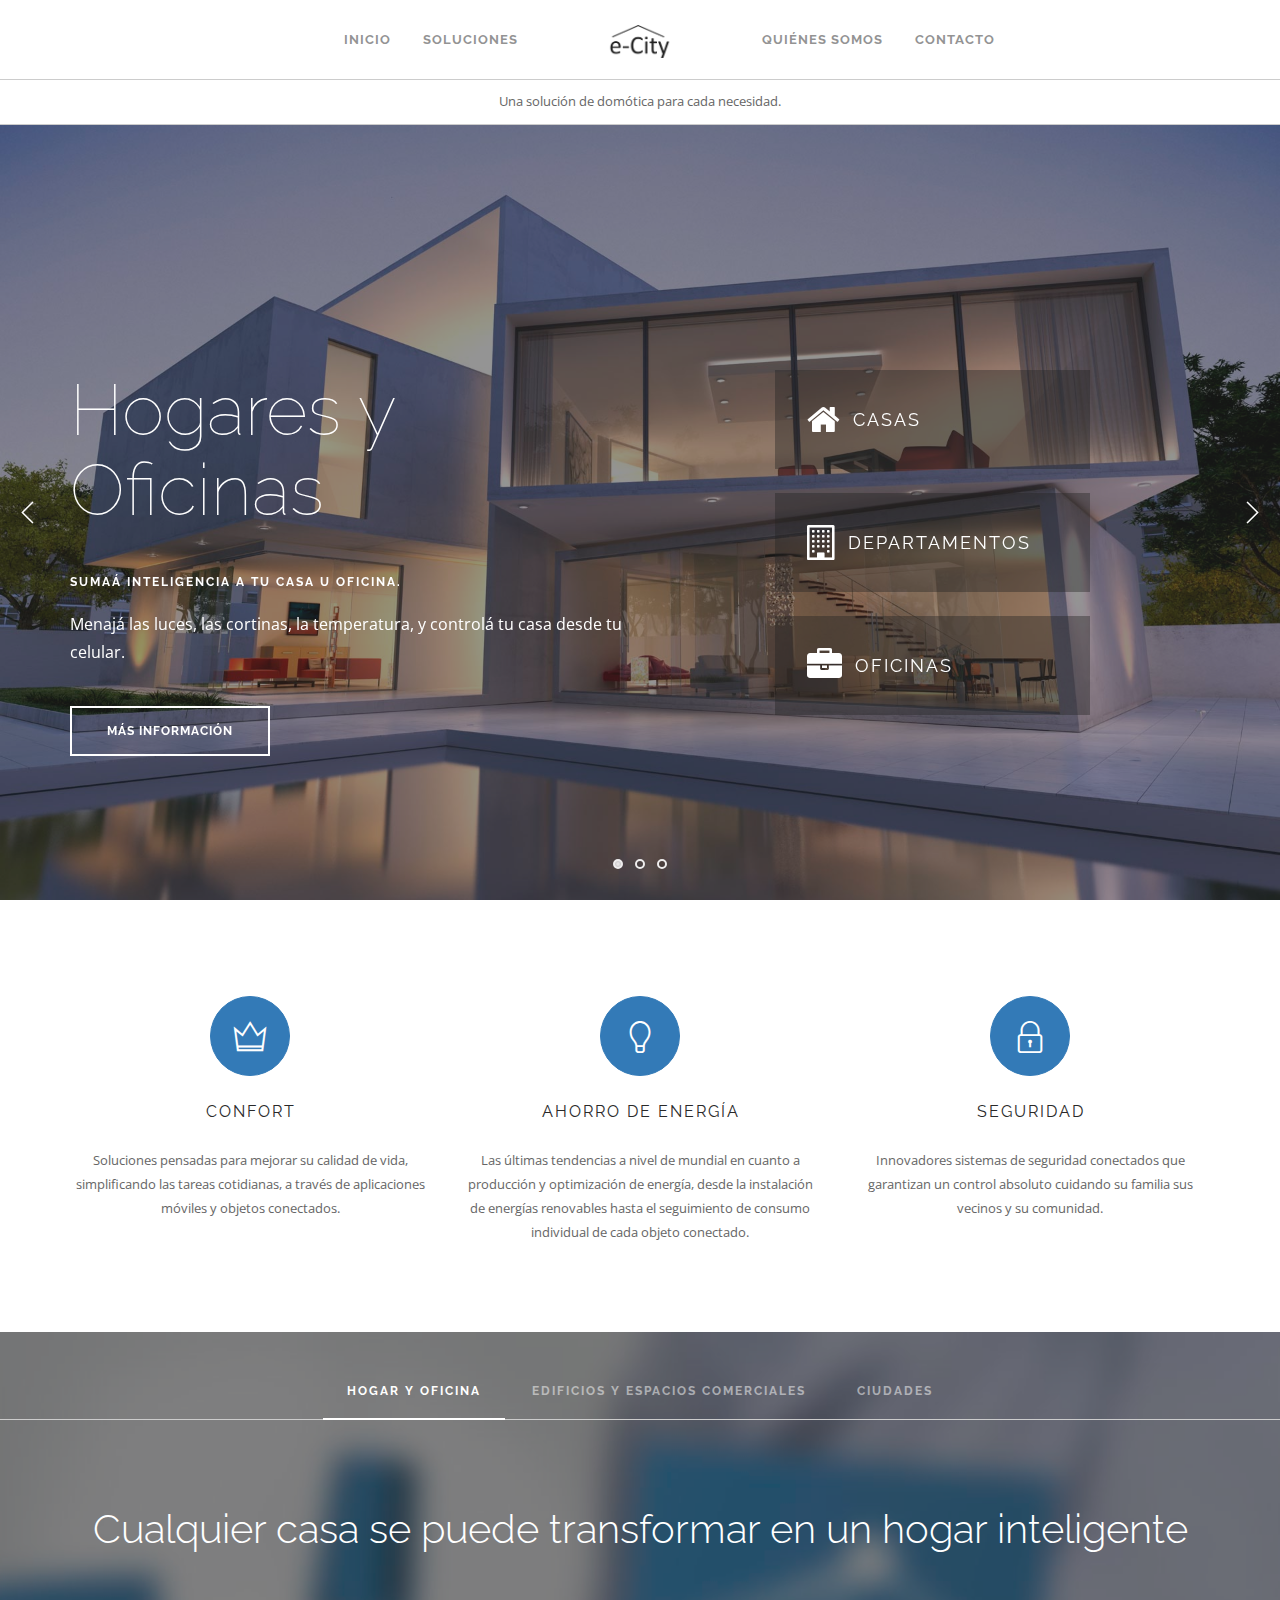
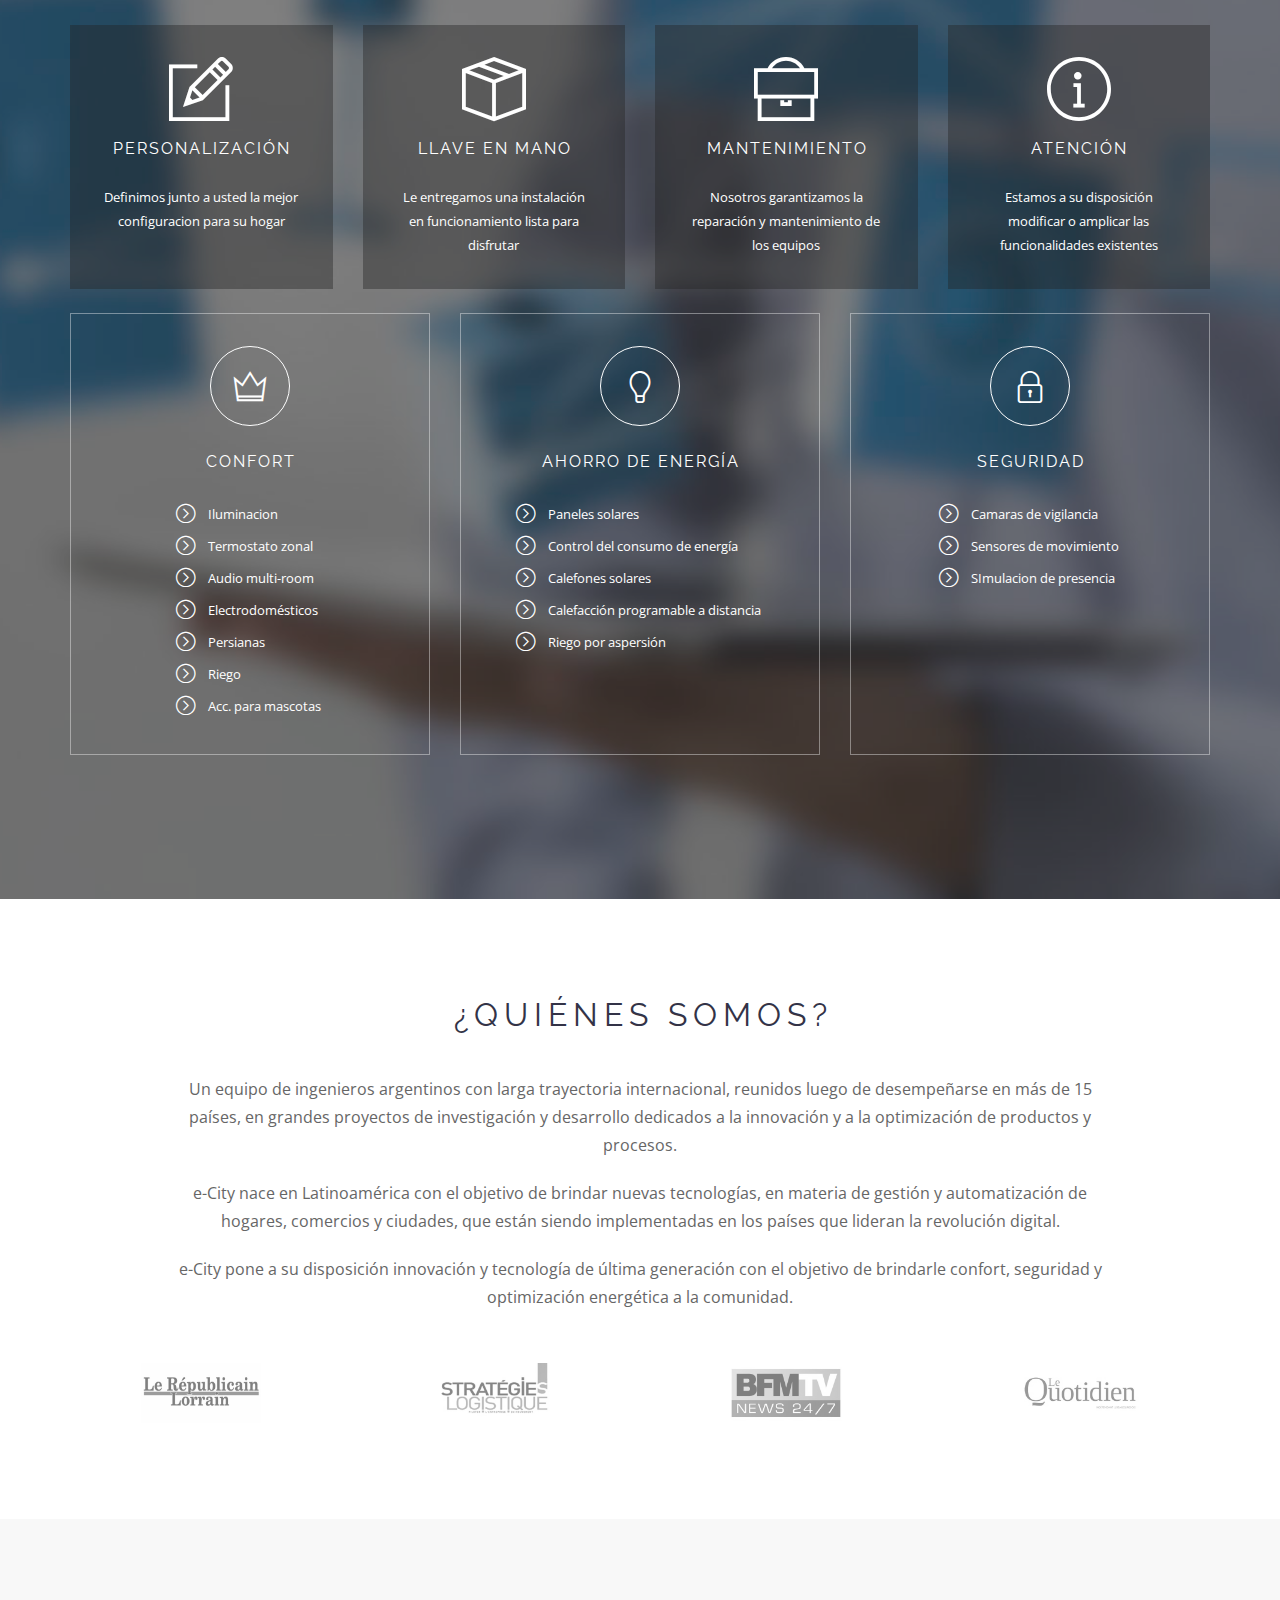
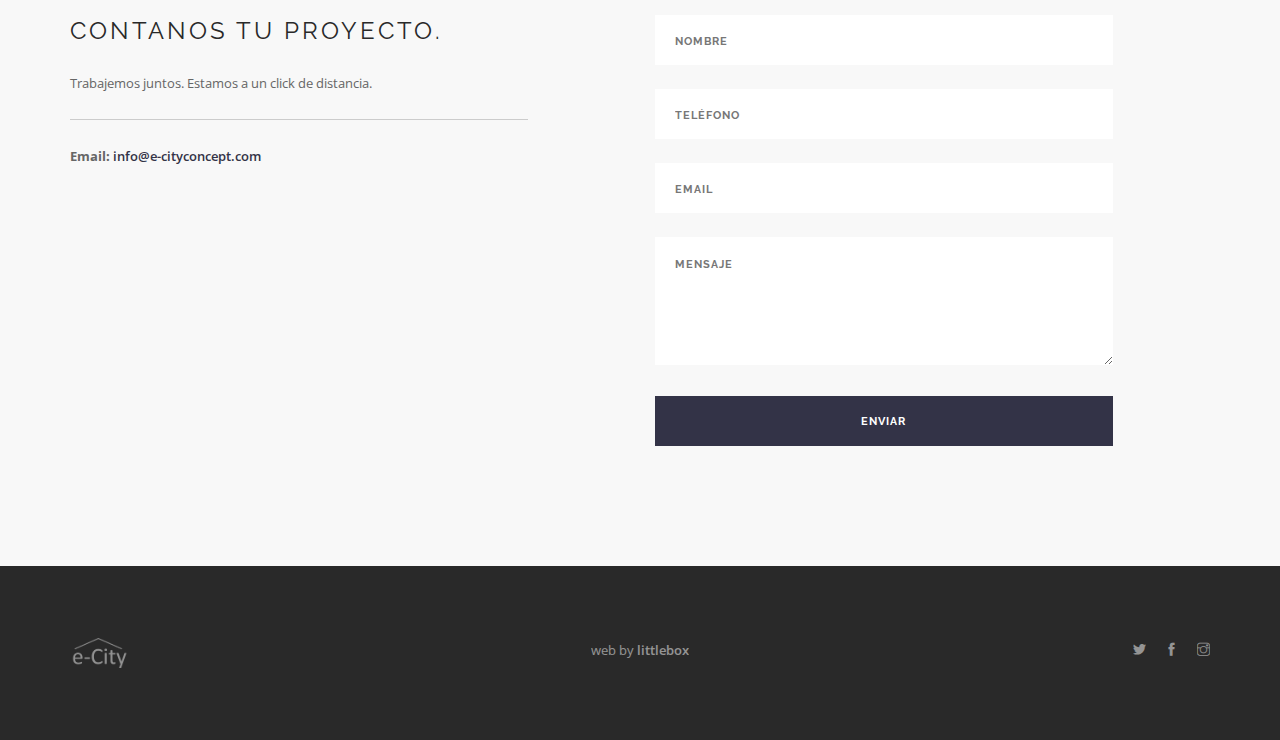
==== commit 397c9a0e: "Add links to press notes" ====
--- a/index.html
+++ b/index.html
@@ -562,9 +562,7 @@
                             </p>
                         </div>
                     </div>
-                    <div class="row text-center">
-                        <hr />
-                        <h4 class="mb30 mt32 uppercase">Hablan de nosotros</h4>
+                    <div class="row text-center mt32">
                         <div class="logo-carousel">
                             <ul class="slides">
                                 <li>
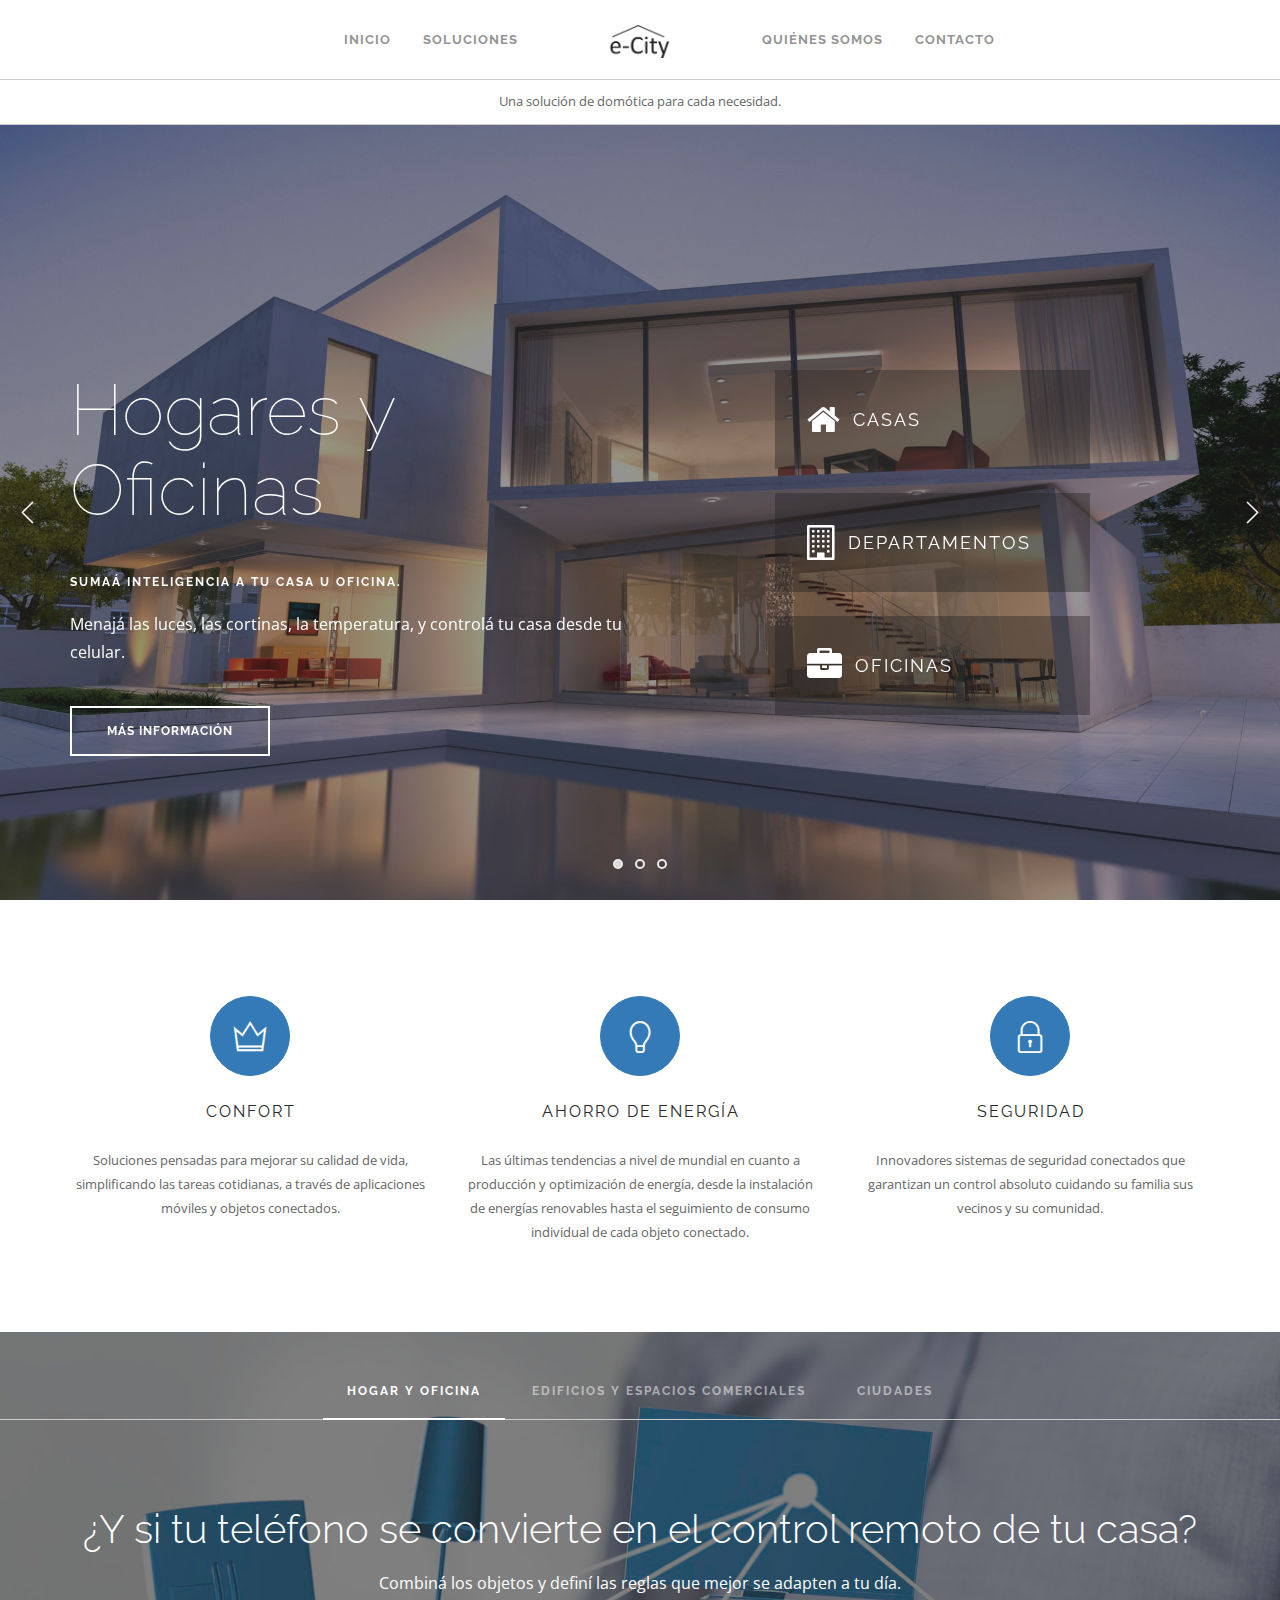
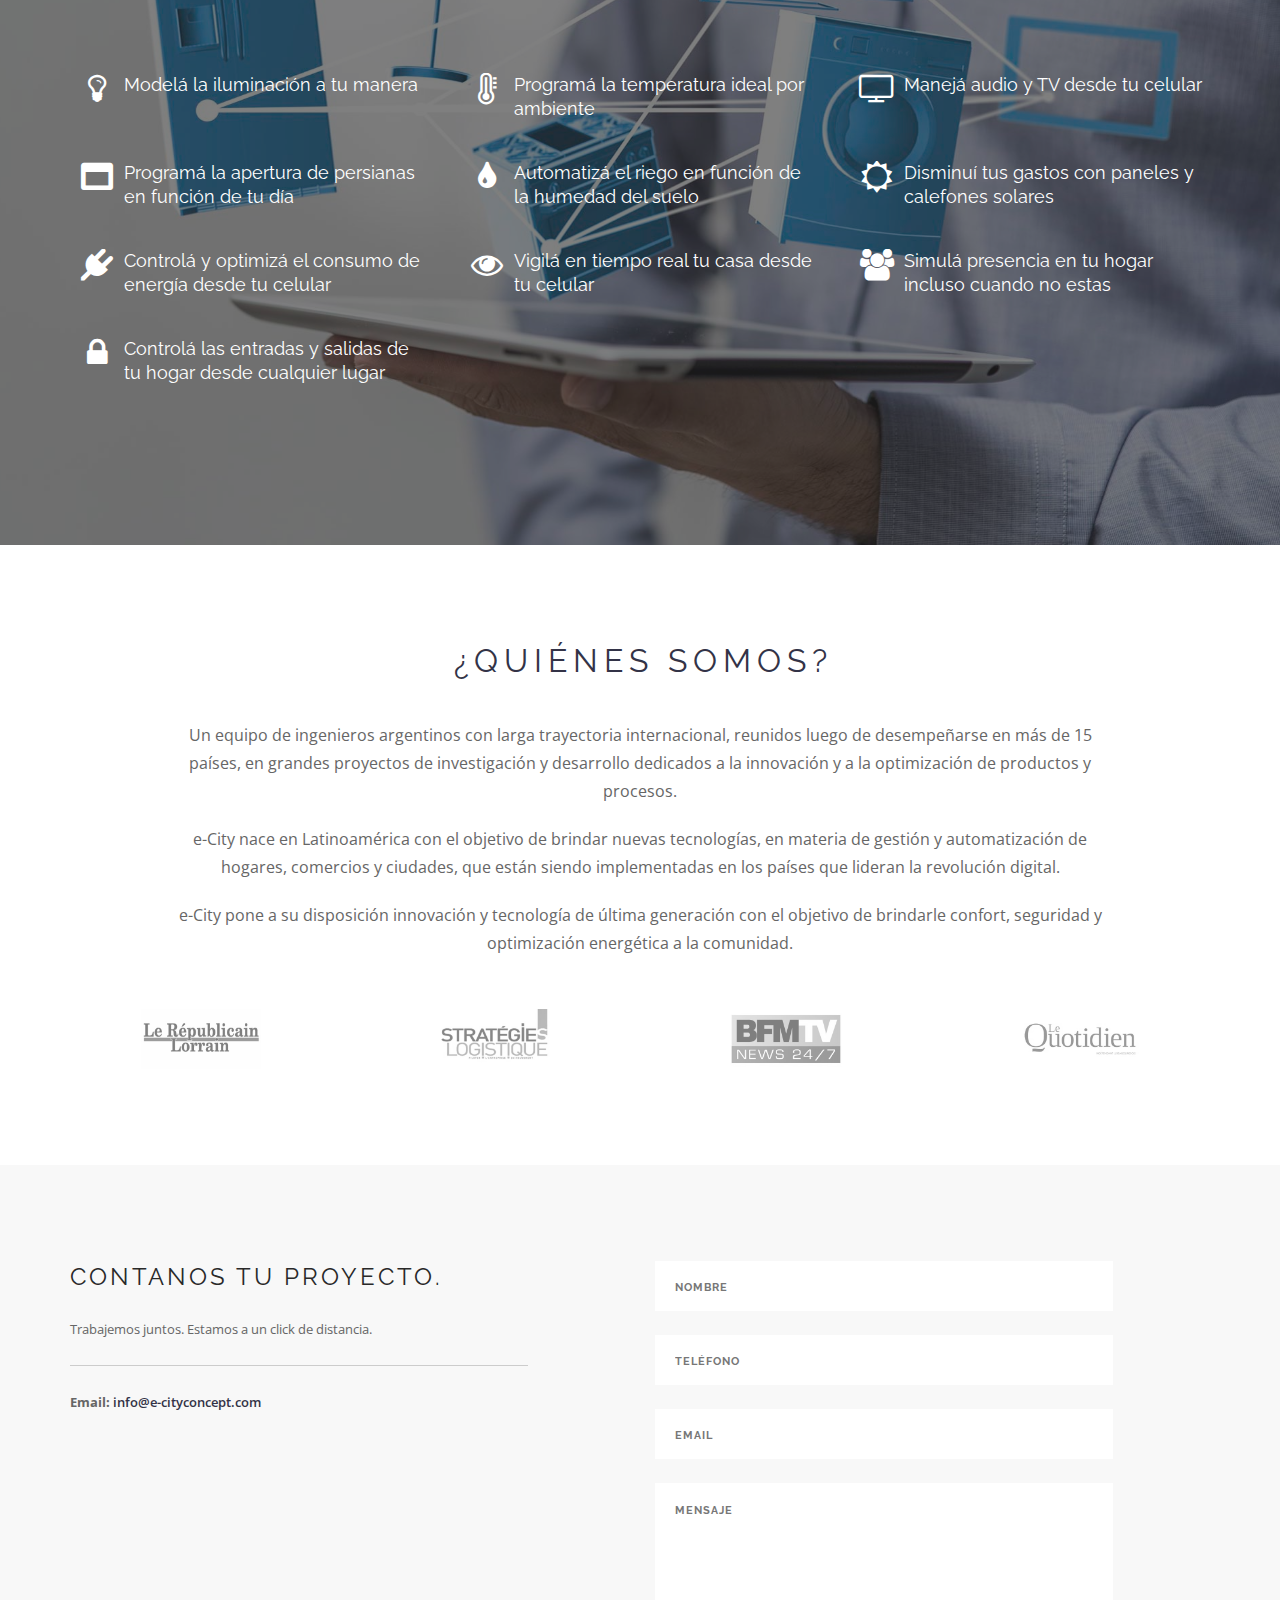
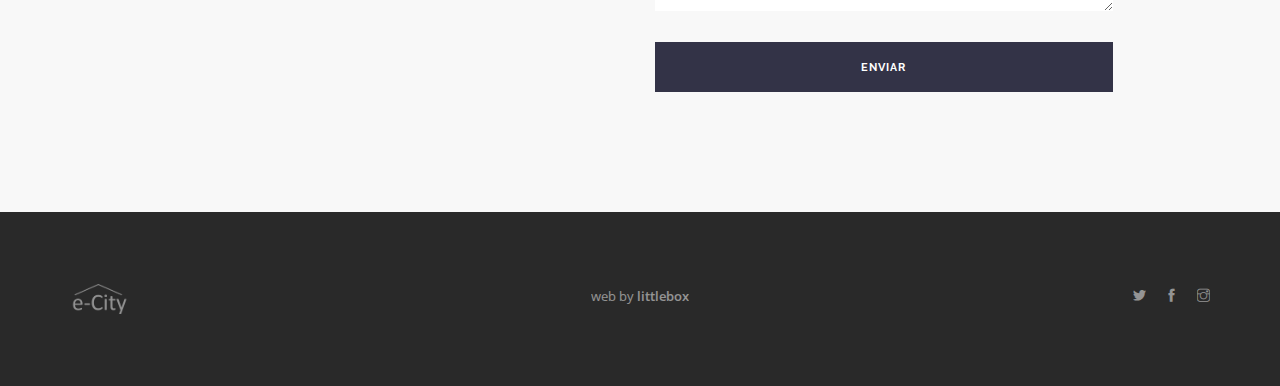
==== commit 1b821230: "Change on services" ====
--- a/index.html
+++ b/index.html
@@ -59,7 +59,7 @@
                         </div>
                         <div class="container v-align-transform">
                             <div class="row">
-                                <div class="col-md-6 col-sm-8">
+                                <div class="col-md-6 col-sm-8 text-center-xs">
                                     <h1 class="mb40 mb-xs-16 large">Hogares y <br>Oficinas</h1>
                                     <h6 class="uppercase mb16">Sumaá inteligencia a tu casa u oficina.</h6>
                                     <p class="lead mb40">Menajá las luces, las cortinas, la temperatura, y controlá tu casa desde tu celular.<br></p>
@@ -100,7 +100,7 @@
                         </div>
                         <div class="container v-align-transform">
                             <div class="row">
-                                <div class="col-md-8 col-sm-8">
+                                <div class="col-md-8 col-sm-8 text-center-xs">
                                     <h1 class="mb40 mb-xs-16 large">Edificios y <br>Espacios Comerciales</h1>
                                     <h6 class="uppercase mb16">Incorporá tecnología e innovaciín para tu negocio.</h6>
                                     <p class="lead mb40">Gestioná los espacios comunes, controlá el acceso, planificá reparaciones y optimizá el consumo de energía desde tu celular.</p>
@@ -149,7 +149,7 @@
                         </div>
                         <div class="container v-align-transform">
                             <div class="row">
-                                <div class="col-md-6 col-sm-8">
+                                <div class="col-md-6 col-sm-8 text-center-xs">
                                     <h1 class="mb40 mb-xs-16 large">Ciudad</h1>
                                     <h6 class="uppercase mb16">Transformación digital y proyectos de transición energética.</h6>
                                     <p class="lead mb40">Optimizacion de la circulacion, transporte publico, turismo, implementacion de drones en salud y seguridad.<br></p>
@@ -229,7 +229,7 @@
 
             <section id="soluciones" class="image-bg overlay overlay-heavy">
                 <div id="background-soluciones" class="background-image-holder">
-                    <img alt="Background" class="background-image" src="img/tablet-bg-blur.jpg">
+                    <img alt="Background" class="background-image" src="img/tablet-bg.jpg">
                 </div>
                 <div class="container">
 
@@ -257,92 +257,111 @@
                                 <div class="tab-content">
                                     <div class="row">
                                         <div class="col-sm-12 text-center mb56">
-                                            <h2 class="mb16">Cualquier casa se puede transformar en un hogar inteligente</h2>
-                                        </div>
-                                    </div>
-                                    <div class="row">
-                                        <div class="col-sm-3">
-                                            <div class="feature feature-1 boxed text-center" data-mh="caracteristicas-grupo-1">
-                                                    <i class="icon ti ti-pencil-alt"></i>
-                                                    <h5 class="uppercase">Personalización</h5>
-                                                <p>
-                                                    Definimos junto a usted la mejor configuracion para su hogar
-                                                </p>
-                                            </div>
-                                        </div>
-                                        <div class="col-sm-3">
-                                            <div class="feature feature-1 boxed text-center" data-mh="caracteristicas-grupo-1">
-                                                    <i class="ti-package icon"></i>
-                                                    <h5 class="uppercase">Llave en mano</h5>
-                                                <p>
-                                                    Le entregamos una instalación en funcionamiento lista para disfrutar
-                                                </p>
-                                            </div>
-                                        </div>
-                                        <div class="col-sm-3">
-                                            <div class="feature feature-1 boxed text-center" data-mh="caracteristicas-grupo-1">
-                                                    <i class="icon ti ti-briefcase"></i>
-                                                    <h5 class="uppercase">Mantenimiento</h5>
-                                                <p>
-                                                    Nosotros garantizamos la reparación y mantenimiento de los equipos
-                                                </p>
-                                            </div>
-                                        </div>
-                                        <div class="col-sm-3">
-                                            <div class="feature feature-1 boxed text-center" data-mh="caracteristicas-grupo-1">
-                                                    <i class="icon ti ti-info-alt"></i>
-                                                    <h5 class="uppercase">Atención</h5>
-                                                <p>
-                                                    Estamos a su disposición modificar o amplicar las funcionalidades existentes
-                                                </p>
-                                            </div>
-                                        </div>
-                                    </div>
-
-                                    <div class="row">
-                                        <div class="col-md-4">
-                                            <div class="feature feature-2 bordered" data-mh="bondades-grupo-1">
-                                                <div class="text-center">
-                                                    <i class="ti-crown icon-sm ecity-circle-icon"></i>
-                                                    <h5 class="uppercase">Confort</h5>
-                                                </div>
-                                                <ul class="text-left inline-block" data-bullet="ti-arrow-circle-right">
-                                                    <li>Iluminacion</li>
-                                                    <li>Termostato zonal</li>
-                                                    <li>Audio multi-room</li>
-                                                    <li>Electrodomésticos</li>
-                                                    <li>Persianas</li>
-                                                    <li>Riego</li>
-                                                    <li>Acc. para mascotas</li>
-                                                </ul>
-                                            </div>
-                                        </div>
-                                        <div class="col-md-4">
-                                            <div class="feature feature-2 bordered" data-mh="bondades-grupo-1">
-                                                <div class="text-center">
-                                                    <i class="ti-light-bulb icon-sm ecity-circle-icon"></i>
-                                                    <h5 class="uppercase">Ahorro de Energía</h5>
-                                                </div>
-                                                <ul class="text-left inline-block" data-bullet="ti-arrow-circle-right">
-                                                    <li>Paneles solares</li>
-                                                    <li>Control del consumo de energía</li>
-                                                    <li>Calefones solares</li>
-                                                    <li>Calefacción programable a distancia</li>
-                                                    <li>Riego por aspersión</li>
-                                                </ul>
-                                            </div>
-                                        </div>
-                                        <div class="col-md-4">
-                                            <div class="feature feature-2 bordered" data-mh="bondades-grupo-1">
-                                                <div class="text-center">
-                                                    <i class="ti-lock icon-sm ecity-circle-icon"></i>
-                                                    <h5 class="uppercase">Seguridad</h5>
-                                                </div>
-                                                <ul class="text-left inline-block" data-bullet="ti-arrow-circle-right">
-                                                    <li>Camaras de vigilancia</li>
-                                                    <li>Sensores de movimiento</li>
-                                                    <li>SImulacion de presencia</li>
-                                                </ul>
+                                            <h2 class="mb16">¿Y si tu teléfono se convierte en el control remoto de tu casa?</h2>
+                                            <p class="lead">
+                                                Combiná los objetos y definí las reglas que mejor se adapten a tu día.
+                                            </p>
+                                        </div>
+                                    </div>
+                                    <div class="row">
+                                        <div class="col-md-4 col-sm-6">
+                                            <div class="feature feature-3">
+                                                <div class="left">
+                                                    <i class="fa-lightbulb-o fa icon-sm"></i>
+                                                </div>
+                                                <div class="right">
+                                                    <h5 class="text-left ecity-list-item mb16">Modelá la iluminación a tu manera</h5>
+                                                </div>
+                                            </div>
+                                        </div>
+                                        <div class="col-md-4 col-sm-6">
+                                            <div class="feature feature-3">
+                                                <div class="left">
+                                                    <i class="fa-thermometer-full fa icon-sm"></i>
+                                                </div>
+                                                <div class="right">
+                                                    <h5 class="text-left ecity-list-item mb16">Programá la temperatura ideal por ambiente</h5>
+                                                </div>
+                                            </div>
+                                        </div>
+                                        <div class="col-md-4 col-sm-6">
+                                            <div class="feature feature-3">
+                                                <div class="left">
+                                                    <i class="fa-television fa icon-sm"></i>
+                                                </div>
+                                                <div class="right">
+                                                    <h5 class="text-left ecity-list-item mb16">Manejá audio y TV desde tu celular</h5>
+                                                </div>
+                                            </div>
+                                        </div>
+                                        <div class="col-md-4 col-sm-6">
+                                            <div class="feature feature-3">
+                                                <div class="left">
+                                                    <i class="fa-window-maximize fa icon-sm"></i>
+                                                </div>
+                                                <div class="right">
+                                                    <h5 class="text-left ecity-list-item mb16">Programá la apertura de persianas en función de tu día</h5>
+                                                </div>
+                                            </div>
+                                        </div>
+                                        <div class="col-md-4 col-sm-6">
+                                            <div class="feature feature-3">
+                                                <div class="left">
+                                                    <i class="fa-tint fa icon-sm"></i>
+                                                </div>
+                                                <div class="right">
+                                                    <h5 class="text-left ecity-list-item mb16">Automatizá el riego en función de la humedad del suelo</h5>
+                                                </div>
+                                            </div>
+                                        </div>
+                                        <div class="col-md-4 col-sm-6">
+                                            <div class="feature feature-3">
+                                                <div class="left">
+                                                    <i class="fa-sun-o fa icon-sm"></i>
+                                                </div>
+                                                <div class="right">
+                                                    <h5 class="text-left ecity-list-item mb16">Disminuí tus gastos con paneles y calefones solares</h5>
+                                                </div>
+                                            </div>
+                                        </div>
+                                        <div class="col-md-4 col-sm-6">
+                                            <div class="feature feature-3">
+                                                <div class="left">
+                                                    <i class="fa-plug fa icon-sm"></i>
+                                                </div>
+                                                <div class="right">
+                                                    <h5 class="text-left ecity-list-item mb16">Controlá y optimizá el consumo de energía desde tu celular</h5>
+                                                </div>
+                                            </div>
+                                        </div>
+                                        <div class="col-md-4 col-sm-6">
+                                            <div class="feature feature-3">
+                                                <div class="left">
+                                                    <i class="fa-eye fa icon-sm"></i>
+                                                </div>
+                                                <div class="right">
+                                                    <h5 class="text-left ecity-list-item mb16">Vigilá en tiempo real tu casa desde tu celular</h5>
+                                                </div>
+                                            </div>
+                                        </div>
+                                        <div class="col-md-4 col-sm-6">
+                                            <div class="feature feature-3">
+                                                <div class="left">
+                                                    <i class="fa-users fa icon-sm"></i>
+                                                </div>
+                                                <div class="right">
+                                                    <h5 class="text-left ecity-list-item mb16">Simulá presencia en tu hogar incluso cuando no estas</h5>
+                                                </div>
+                                            </div>
+                                        </div>
+                                        <div class="col-md-4 col-sm-6">
+                                            <div class="feature feature-3">
+                                                <div class="left">
+                                                    <i class="fa-lock fa icon-sm"></i>
+                                                </div>
+                                                <div class="right">
+                                                    <h5 class="text-left ecity-list-item mb16">Controlá las entradas y salidas de tu hogar desde cualquier lugar</h5>
+                                                </div>
                                             </div>
                                         </div>
                                     </div>
@@ -353,92 +372,100 @@
                                     <div class="row">
                                         <div class="col-sm-12 text-center mb56">
                                             <h2 class="mb16">Incorpore innovación y tecnología a su negocio</h2>
-                                        </div>
-                                    </div>
-                                    <div class="row">
-                                        <div class="col-sm-3">
-                                            <div class="feature feature-1 boxed text-center" data-mh="caracteristicas-grupo-2">
-                                                    <i class="icon ti ti-pencil-alt"></i>
-                                                    <h5 class="uppercase">Personalización</h5>
-                                                <p>
-                                                    Adaptamos todas las funcionalidades a sus necesidades y la de los usuarios
-                                                </p>
-                                            </div>
-                                        </div>
-                                        <div class="col-sm-3">
-                                            <div class="feature feature-1 boxed text-center" data-mh="caracteristicas-grupo-2">
-                                                    <i class="ti-package icon"></i>
-                                                    <h5 class="uppercase">Llave en mano</h5>
-                                                <p>
-                                                    Le entregamos la instalación con sus preferencias ya definidas y el acceso a la información que usted decida
-                                                </p>
-                                            </div>
-                                        </div>
-                                        <div class="col-sm-3">
-                                            <div class="feature feature-1 boxed text-center" data-mh="caracteristicas-grupo-2">
-                                                    <i class="icon ti ti-briefcase"></i>
-                                                    <h5 class="uppercase">Mantenimiento</h5>
-                                                <p>
-                                                    Nos encargamos del mantenimiento y reparaciones necesarias
-                                                </p>
-                                            </div>
-                                        </div>
-                                        <div class="col-sm-3">
-                                            <div class="feature feature-1 boxed text-center" data-mh="caracteristicas-grupo-2">
-                                                    <i class="icon ti ti-info-alt"></i>
-                                                    <h5 class="uppercase">Atención</h5>
-                                                <p>
-                                                    Estamos a su disposición para modificar o amplicar las funcionalidades existentes
-                                                </p>
-                                            </div>
-                                        </div>
-                                    </div>
-
-                                    <div class="row">
-                                        <div class="col-md-4">
-                                            <div class="feature feature-2 bordered" data-mh="bondades-grupo-2">
-                                                <div class="text-center">
-                                                    <i class="ti-crown icon-sm ecity-circle-icon"></i>
-                                                    <h5 class="uppercase">Confort</h5>
-                                                </div>
-                                                <ul class="text-left inline-block" data-bullet="ti-arrow-circle-right">
-                                                    <li>Iluminación </li>
-                                                    <li>Audio multi-room</li>
-                                                    <li>Persianas </li>
-                                                    <li>Salas de espera</li>
-                                                    <li>Gestión de turnos </li>
-
-                                                </ul>
-                                            </div>
-                                        </div>
-                                        <div class="col-md-4">
-                                            <div class="feature feature-2 bordered" data-mh="bondades-grupo-2">
-                                                <div class="text-center">
-                                                    <i class="ti-light-bulb icon-sm ecity-circle-icon"></i>
-                                                    <h5 class="uppercase">Ahorro de Energía</h5>
-                                                </div>
-                                                <ul class="text-left inline-block" data-bullet="ti-arrow-circle-right">
-                                                    <li>Paneles solares</li>
-                                                    <li>Control de consumo de energía en directo</li>
-                                                    <li>Calefones solares</li>
-                                                    <li>Termostato inteligente</li>
-                                                    <li>Intermitencia de equipos</li>
-                                                </ul>
-                                            </div>
-                                        </div>
-                                        <div class="col-md-4">
-                                            <div class="feature feature-2 bordered" data-mh="bondades-grupo-2">
-                                                <div class="text-center">
-                                                    <i class="ti-lock icon-sm ecity-circle-icon"></i>
-                                                    <h5 class="uppercase">Seguridad</h5>
-                                                </div>
-                                                <ul class="text-left inline-block" data-bullet="ti-arrow-circle-right">
-                                                    <li>Camaras de vigilancia</li>
-                                                    <li>Sensores de movimiento</li>
-                                                    <li>Simulacion de presencia</li>
-                                                    <li>Vigilancia por drones</li>
-                                                    <li>Control de acceso</li>
-                                                </ul>
+                                            <p class="lead">
+                                                Maneja todas las funcionalidades desde una única aplicación.
+                                            </p>
+                                        </div>
+                                    </div>
+                                    <div class="row">
+                                        <div class="col-md-4 col-sm-6">
+                                            <div class="feature feature-3">
+                                                <div class="left">
+                                                    <i class="fa-lightbulb-o fa icon-sm"></i>
+                                                </div>
+                                                <div class="right">
+                                                    <h5 class="text-left ecity-list-item mb16">Sistema de control de iluminación</h5>
+                                                </div>
+                                            </div>
+                                        </div>
+                                        <div class="col-md-4 col-sm-6">
+                                            <div class="feature feature-3">
+                                                <div class="left">
+                                                    <i class="fa-user-circle-o fa icon-sm"></i>
+                                                </div>
+                                                <div class="right">
+                                                    <h5 class="text-left ecity-list-item mb16">Conserjería on-line</h5>
+                                                </div>
+                                            </div>
+                                        </div>
+                                        <div class="col-md-4 col-sm-6">
+                                            <div class="feature feature-3">
+                                                <div class="left">
+                                                    <i class="fa-calendar fa icon-sm"></i>
+                                                </div>
+                                                <div class="right">
+                                                    <h5 class="text-left ecity-list-item mb16">Sistema de gestión de reservas</h5>
+                                                </div>
+                                            </div>
+                                        </div>
+                                        <div class="col-md-4 col-sm-6">
+                                            <div class="feature feature-3">
+                                                <div class="left">
+                                                    <i class="fa-forward fa icon-sm"></i>
+                                                </div>
+                                                <div class="right">
+                                                    <h5 class="text-left ecity-list-item mb16">Creación de zonas multimedia</h5>
+                                                </div>
+                                            </div>
+                                        </div>
+                                        <div class="col-md-4 col-sm-6">
+                                            <div class="feature feature-3">
+                                                <div class="left">
+                                                    <i class="fa-sun-o fa icon-sm"></i>
+                                                </div>
+                                                <div class="right">
+                                                    <h5 class="text-left ecity-list-item mb16">Paneles y calefones solares</h5>
+                                                </div>
+                                            </div>
+                                        </div>
+                                        <div class="col-md-4 col-sm-6">
+                                            <div class="feature feature-3">
+                                                <div class="left">
+                                                    <i class="fa-thermometer-full fa icon-sm"></i>
+                                                </div>
+                                                <div class="right">
+                                                    <h5 class="text-left ecity-list-item mb16">Climatización inteligente multizona</h5>
+                                                </div>
+                                            </div>
+                                        </div>
+                                        <div class="col-md-4 col-sm-6">
+                                            <div class="feature feature-3">
+                                                <div class="left">
+                                                    <i class="fa-eye fa icon-sm"></i>
+                                                </div>
+                                                <div class="right">
+                                                    <h5 class="text-left ecity-list-item mb16">Vigilancia en vivo y copia de seguridad</h5>
+                                                </div>
+                                            </div>
+                                        </div>
+                                        <div class="col-md-4 col-sm-6">
+                                            <div class="feature feature-3">
+                                                <div class="left">
+                                                    <i class="fa-lock fa icon-sm"></i>
+                                                </div>
+                                                <div class="right">
+                                                    <h5 class="text-left ecity-list-item mb16">Permisos de acceso zonales</h5>
+                                                </div>
+                                            </div>
+                                        </div>
+                                        <div class="col-md-4 col-sm-6">
+                                            <div class="feature feature-3">
+                                                <div class="left">
+                                                    <i class="fa-plane fa icon-sm"></i>
+                                                </div>
+                                                <div class="right">
+                                                    <h5 class="text-left ecity-list-item mb16">Vigilancia y monitoreo por drones</h5>
+                                                </div>
                                             </div>
                                         </div>
                                     </div>
@@ -448,96 +475,104 @@
                                 <div class="tab-content">
                                     <div class="row">
                                         <div class="col-sm-12 text-center mb56">
-                                            <h2 class="mb16">Transformando ciudades a través de la tecnologia</h2>
-                                        </div>
-                                    </div>
-                                    <div class="row">
-                                        <div class="col-sm-3">
-                                            <div class="feature feature-1 boxed text-center" data-mh="caracteristicas-grupo-3">
-                                                    <i class="icon ti ti-pencil-alt"></i>
-                                                    <h5 class="uppercase">Personalización</h5>
-                                                <p>
-                                                    Definimos junto a las autoridades, el potencial y las posibilidades de transformación
-                                                </p>
-                                            </div>
-                                        </div>
-                                        <div class="col-sm-3">
-                                            <div class="feature feature-1 boxed text-center" data-mh="caracteristicas-grupo-3">
-                                                    <i class="ti-package icon"></i>
-                                                    <h5 class="uppercase">Llave en mano</h5>
-                                                <p>
-                                                    Ejecutamos las obras, entregando proyectos en funcionamiento
-                                                </p>
-                                            </div>
-                                        </div>
-                                        <div class="col-sm-3">
-                                            <div class="feature feature-1 boxed text-center" data-mh="caracteristicas-grupo-3">
-                                                    <i class="icon ti ti-briefcase"></i>
-                                                    <h5 class="uppercase">Mantenimiento</h5>
-                                                <p>
-                                                    Nos encargamos del mantenimiento y de las reparaciones necesarias
-                                                </p>
-                                            </div>
-                                        </div>
-                                        <div class="col-sm-3">
-                                            <div class="feature feature-1 boxed text-center" data-mh="caracteristicas-grupo-3">
-                                                    <i class="icon ti ti-info-alt"></i>
-                                                    <h5 class="uppercase">Atención</h5>
-                                                <p>
-                                                    Acompañamos a los equipos operativos y los aconsejamos en cuanto a  nuevas opciones de gestión
-                                                </p>
-                                            </div>
-                                        </div>
-                                    </div>
-
-                                    <div class="row">
-                                        <div class="col-md-4">
-                                            <div class="feature feature-2 bordered" data-mh="bondades-grupo-3">
-                                                <div class="text-center">
-                                                    <i class="ti-crown icon-sm ecity-circle-icon"></i>
-                                                    <h5 class="uppercase">Confort</h5>
-                                                </div>
-                                                <ul class="text-left inline-block" data-bullet="ti-arrow-circle-right">
-                                                    <li>Gestion de alumbrado publico</li>
-                                                    <li>Control del transporte de residuos </li>
-                                                    <li>Señaletica digital</li>
-                                                    <li>Movilidad multimodal e integrada</li>
-                                                    <li>Control de semáforos y gestión de transito</li>
-                                                    <li>Estacionamiento medido y conectado</li>
-                                                </ul>
-                                            </div>
-                                        </div>
-                                        <div class="col-md-4">
-                                            <div class="feature feature-2 bordered" data-mh="bondades-grupo-3">
-                                                <div class="text-center">
-                                                    <i class="ti-light-bulb icon-sm ecity-circle-icon"></i>
-                                                    <h5 class="uppercase">Ahorro de Energía</h5>
-                                                </div>
-                                                <ul class="text-left inline-block" data-bullet="ti-arrow-circle-right">
-                                                    <li>Paneles solares</li>
-                                                    <li>Control del consumo de energía </li>
-                                                    <li>Iluminación urbana autogenerada por energía solar fotovoltaica y eólica</li>
-                                                    <li>Termostato inteligente</li>
-                                                    <li>Intermitencia de equipos </li>
-                                                </ul>
-                                            </div>
-                                        </div>
-                                        <div class="col-md-4">
-                                            <div class="feature feature-2 bordered" data-mh="bondades-grupo-3">
-                                                <div class="text-center">
-                                                    <i class="ti-lock icon-sm ecity-circle-icon"></i>
-                                                    <h5 class="uppercase">Seguridad</h5>
-                                                </div>
-                                                <ul class="text-left inline-block" data-bullet="ti-arrow-circle-right">
-                                                    <li>Cámaras de vigilancia</li>
-                                                    <li>Sensores de movimiento</li>
-                                                    <li>Simulación de presencia</li>
-                                                    <li>Vigilancia por drones </li>
-                                                    <li>Control de acceso</li>
-                                                    <li>Telemedición de gases contaminantes a la atmósfera</li>
-                                                </ul>
-                                            </div>
-                                        </div>
+                                            <h2 class="mb16">Transformando ciudades a través de la tecnología</h2>
+                                            <p class="lead">
+                                                La revolución digital al servicio de la comunidad.
+                                            </p>
+                                        </div>
+                                    </div>
+                                    <div class="row">
+                                        <div class="col-md-4 col-sm-6">
+                                            <div class="feature feature-3">
+                                                <div class="left">
+                                                    <i class="fa-lightbulb-o fa icon-sm"></i>
+                                                </div>
+                                                <div class="right">
+                                                    <h5 class="text-left ecity-list-item mb16">Gestión y mantenimiento del alumbrado público</h5>
+                                                </div>
+                                            </div>
+                                        </div>
+                                        <div class="col-md-4 col-sm-6">
+                                            <div class="feature feature-3">
+                                                <div class="left">
+                                                    <i class="fa-mobile fa icon-sm"></i>
+                                                </div>
+                                                <div class="right">
+                                                    <h5 class="text-left ecity-list-item mb16">Aplicaciones móviles diseñadas para los turistas</h5>
+                                                </div>
+                                            </div>
+                                        </div>
+                                        <div class="col-md-4 col-sm-6">
+                                            <div class="feature feature-3">
+                                                <div class="left">
+                                                    <i class="fa-bus fa icon-sm"></i>
+                                                </div>
+                                                <div class="right">
+                                                    <h5 class="text-left ecity-list-item mb16">Soluciones para mejorar el transporte público</h5>
+                                                </div>
+                                            </div>
+                                        </div>
+                                        <div class="col-md-4 col-sm-6">
+                                            <div class="feature feature-3">
+                                                <div class="left">
+                                                    <i class="fa-heartbeat fa icon-sm"></i>
+                                                </div>
+                                                <div class="right">
+                                                    <h5 class="text-left ecity-list-item mb16">Logística intra e inter hospitalaria asistida por drones</h5>
+                                                </div>
+                                            </div>
+                                        </div>
+                                        <div class="col-md-4 col-sm-6">
+                                            <div class="feature feature-3">
+                                                <div class="left">
+                                                    <i class="fa-plane fa icon-sm"></i>
+                                                </div>
+                                                <div class="right">
+                                                    <h5 class="text-left ecity-list-item mb16">Vigilancia y supervisión mediante drones</h5>
+                                                </div>
+                                            </div>
+                                        </div>
+                                        <div class="col-md-4 col-sm-6">
+                                            <div class="feature feature-3">
+                                                <div class="left">
+                                                    <i class="fa-car fa icon-sm"></i>
+                                                </div>
+                                                <div class="right">
+                                                    <h5 class="text-left ecity-list-item mb16">Control de semáforos y gestión de transito</h5>
+                                                </div>
+                                            </div>
+                                        </div>
+                                        <div class="col-md-4 col-sm-6">
+                                            <div class="feature feature-3">
+                                                <div class="left">
+                                                    <i class="fa-map-marker fa icon-sm"></i>
+                                                </div>
+                                                <div class="right">
+                                                    <h5 class="text-left ecity-list-item mb16">Estacionamiento medido y conectado</h5>
+                                                </div>
+                                            </div>
+                                        </div>
+                                        <div class="col-md-4 col-sm-6">
+                                            <div class="feature feature-3">
+                                                <div class="left">
+                                                    <i class="fa-bolt fa icon-sm"></i>
+                                                </div>
+                                                <div class="right">
+                                                    <h5 class="text-left ecity-list-item mb16">Instalaciones fotovoltaicas conectadas a la red</h5>
+                                                </div>
+                                            </div>
+                                        </div>
+                                        <div class="col-md-4 col-sm-6">
+                                            <div class="feature feature-3">
+                                                <div class="left">
+                                                    <i class="fa-recycle fa icon-sm"></i>
+                                                </div>
+                                                <div class="right">
+                                                    <h5 class="text-left ecity-list-item mb16">Medición y corrección de la calidad del aire</h5>
+                                                </div>
+                                            </div>
+                                        </div>
+
                                     </div>
                                 </div>
                             </li>
@@ -640,23 +675,23 @@
             function showHome(){
                 document.getElementById('home-tab').click();
                 // document.getElementById('hidden-home-tab').click();
-                document.getElementById('background-soluciones').querySelector('img').src = '/img/tablet-bg-blur.jpg';
-                document.getElementById('background-soluciones').style.background = "url('/img/tablet-bg-blur.jpg')";
+                document.getElementById('background-soluciones').querySelector('img').src = '/img/tablet-bg.jpg';
+                document.getElementById('background-soluciones').style.background = "url('/img/tablet-bg.jpg')";
             }
 
             function showBuilding(){
                 document.getElementById('building-tab').click();
                 // document.getElementById('hidden-building-tab').click();
-                document.getElementById('background-soluciones').querySelector('img').src = '/img/oficina-bg-blur.jpg';
-                document.getElementById('background-soluciones').style.background = "url('/img/oficina-bg-blur.jpg')";
+                document.getElementById('background-soluciones').querySelector('img').src = '/img/oficina-bg.jpg';
+                document.getElementById('background-soluciones').style.background = "url('/img/oficina-bg.jpg')";
 
             }
 
             function showCity(){
                 document.getElementById('city-tab').click();
                 // document.getElementById('hidden-city-tab').click();
-                document.getElementById('background-soluciones').querySelector('img').src = '/img/ciudad-bg-2-blur.jpg';
-                document.getElementById('background-soluciones').style.background = "url('/img/ciudad-bg-2-blur.jpg')";
+                document.getElementById('background-soluciones').querySelector('img').src = '/img/ciudad-bg-2.jpg';
+                document.getElementById('background-soluciones').style.background = "url('/img/ciudad-bg-2.jpg')";
 
             }
         </script>
--- a/css/custom.css
+++ b/css/custom.css
@@ -2,12 +2,25 @@
 
 /* Grayscale on Hover Image */
 img.grayscale {
+    filter: grayscale(100%);
+    transition: .3s ease;
     -webkit-filter: grayscale(100%);
-    filter: grayscale(100%);
+    -webkit-transition: .3s ease;
+    -moz-filter: grayscale(100%);
+    -moz-transition: .3s ease;
+    -o-filter: grayscale(100%);
+    -o-transition: .3s ease;
+
 }
 img.grayscale:hover {
+    filter: grayscale(0%);
+    transition: .3s ease;
     -webkit-filter: grayscale(0%);
-    filter: grayscale(0%);
+    -webkit-transition: .3s ease;
+    -moz-filter: grayscale(0%);
+    -moz-transition: .3s ease;
+    -o-filter: grayscale(0%);
+    -o-transition: .3s ease;
 }
 
 /* Menu Adjustements */
@@ -116,6 +129,16 @@
     color: inherit;
 }
 
+@media all and (min-width: 768px) {
+  .feature-3 {
+    min-height: 64px;
+  }
+}
+
+.ecity-list-item {
+    font-size: 18px;
+}
+
 /*.background-image-holder {
     transition: all 0.1s ease;
     -webkit-transition: all 0.1s ease;
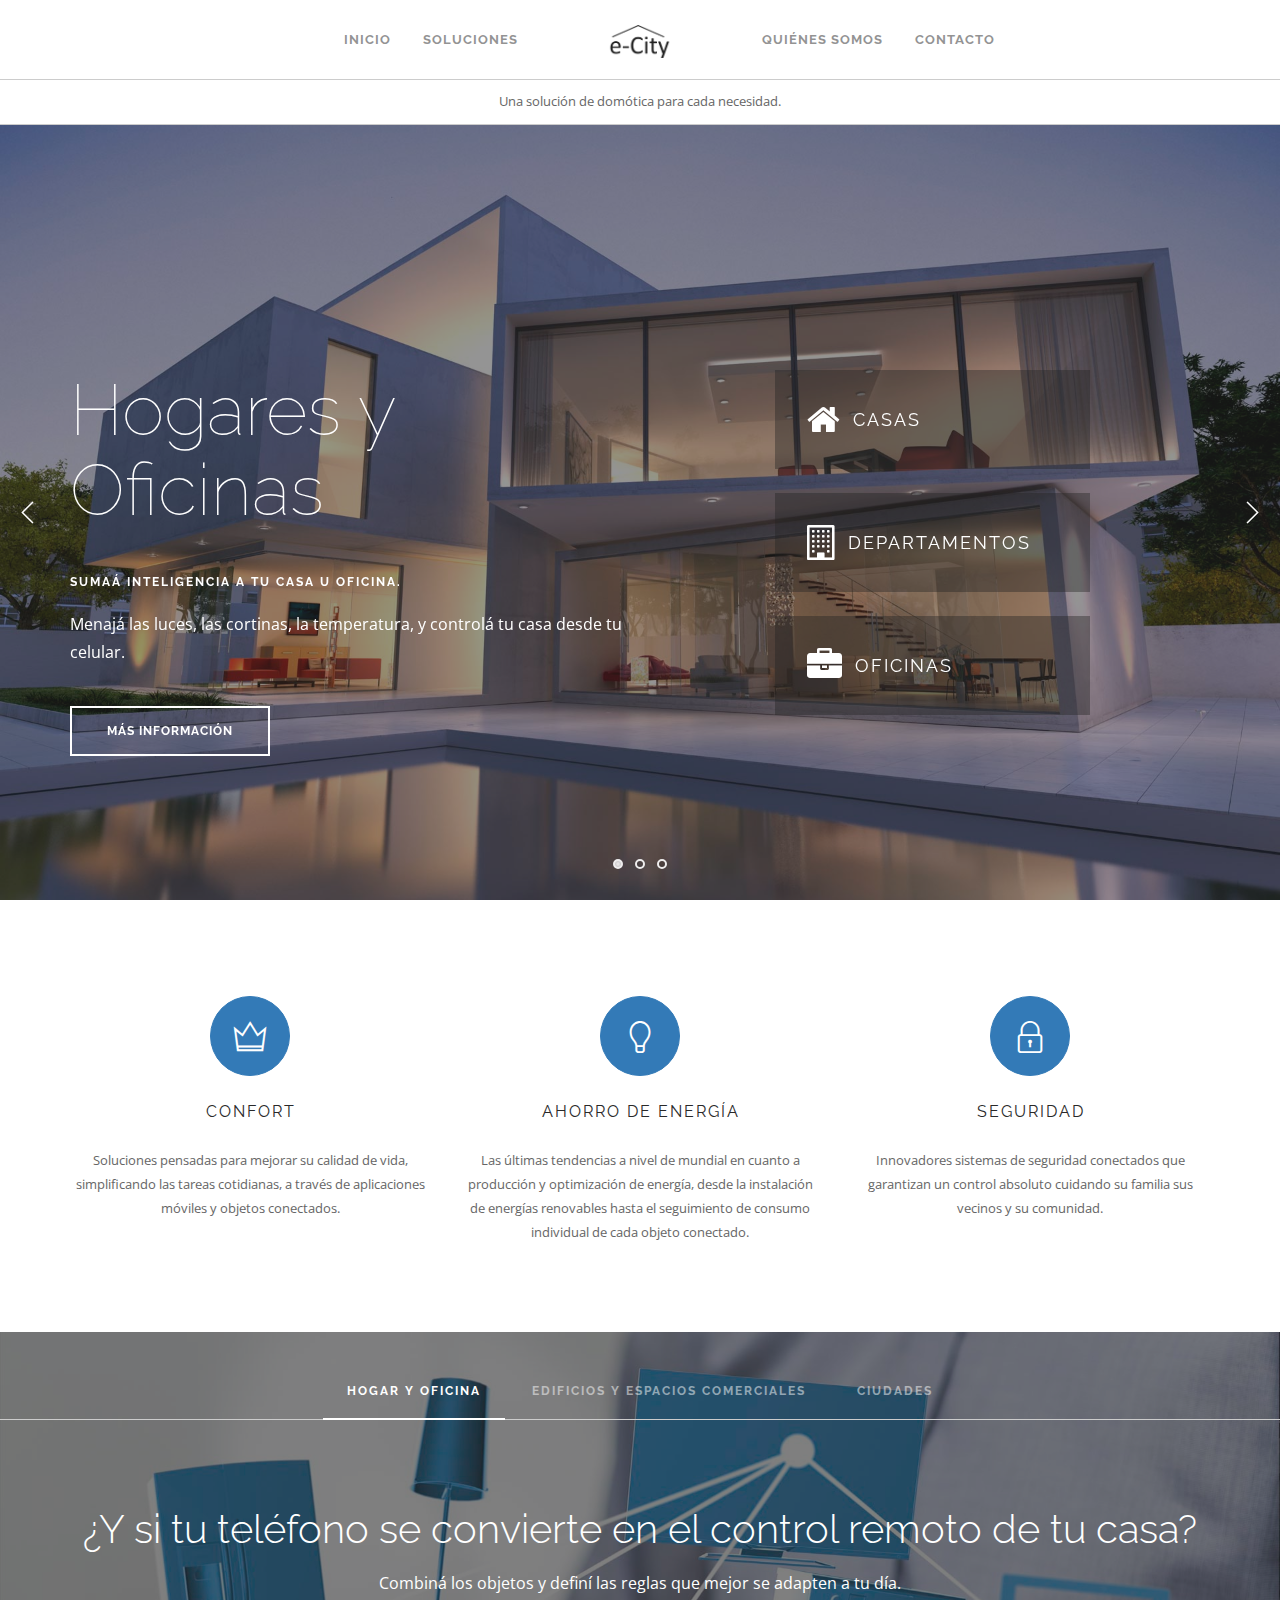
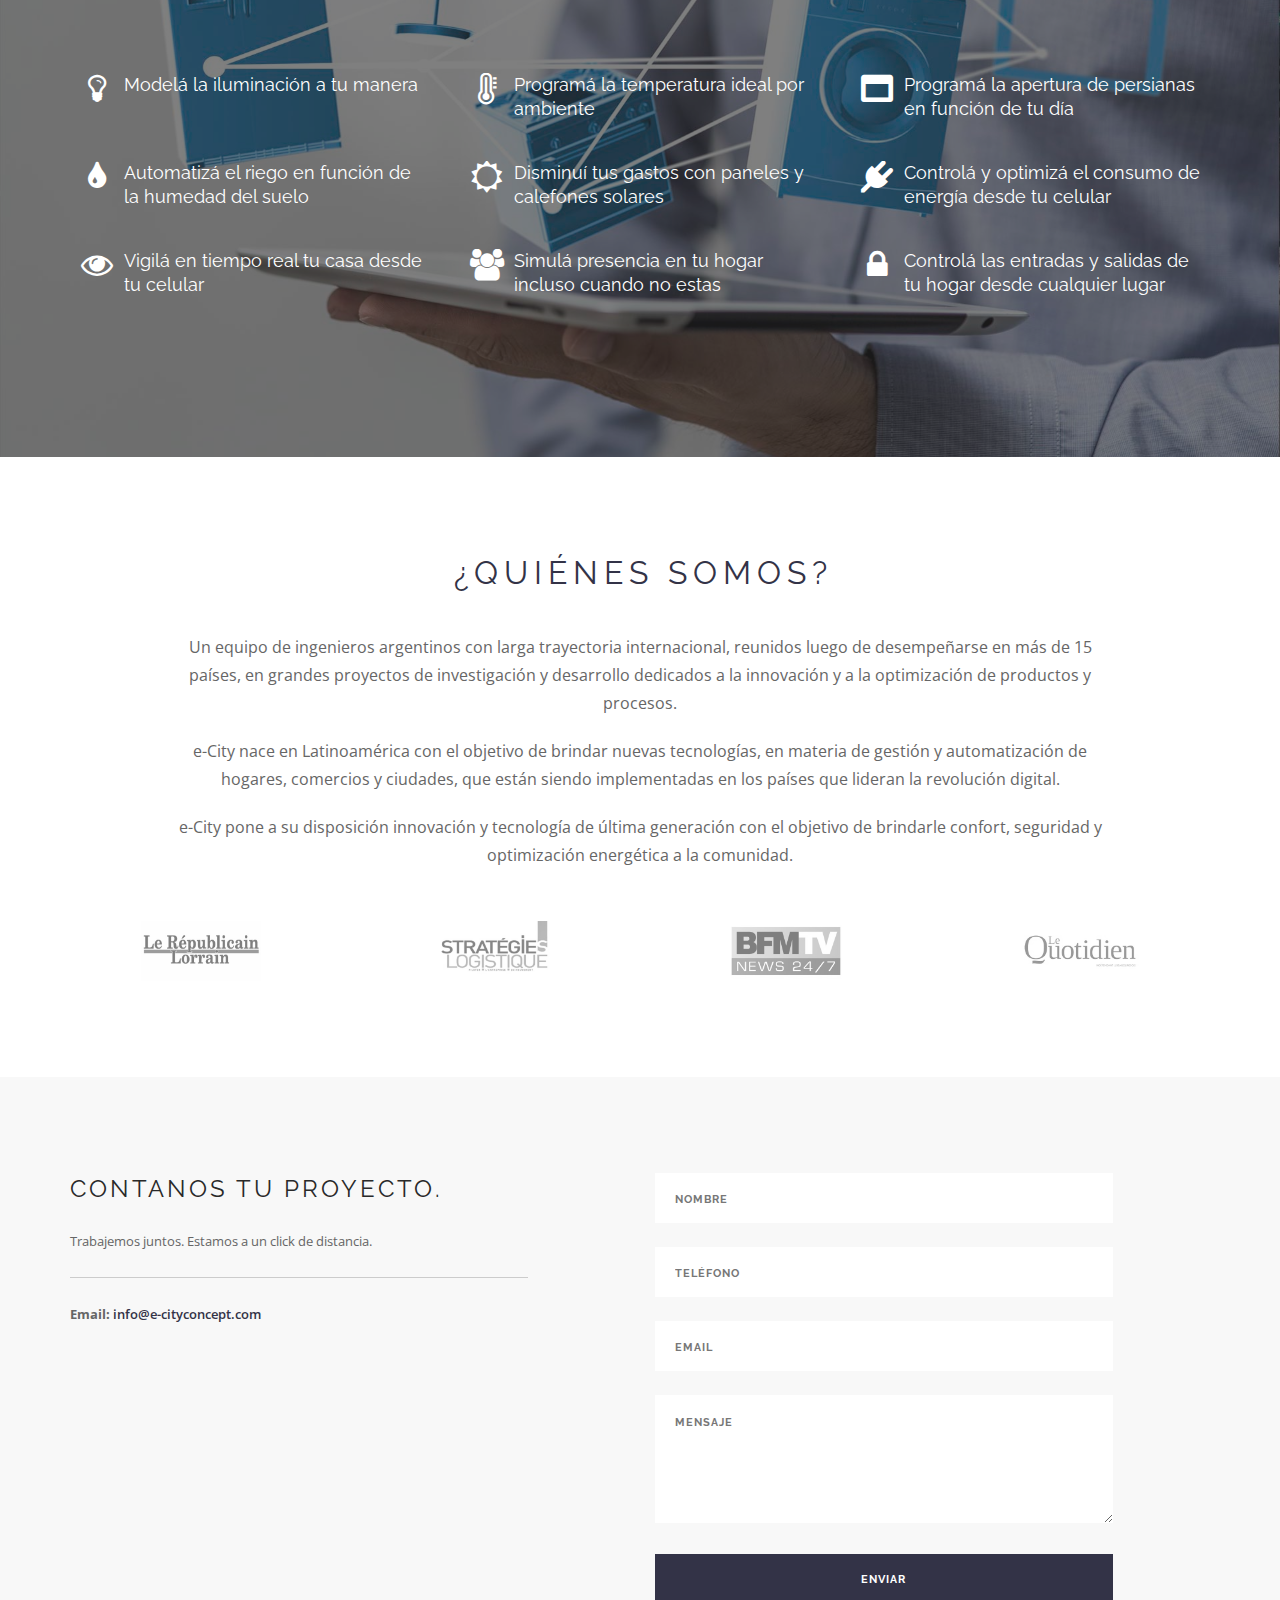
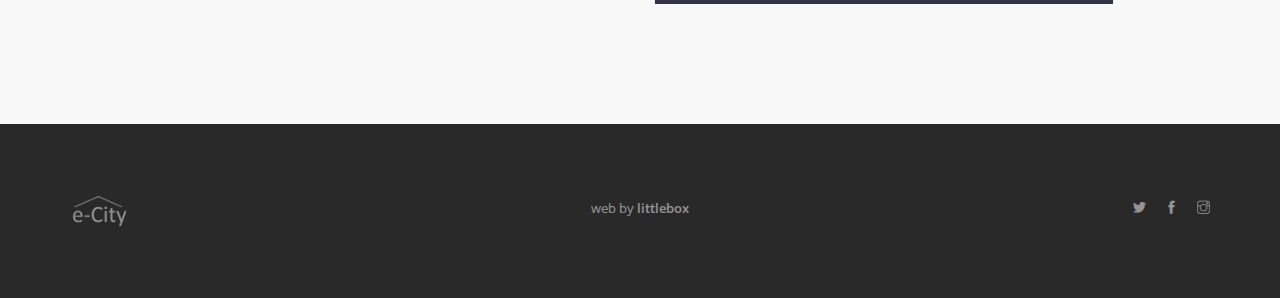
==== commit addc300b: "Remove item to keep same number of items" ====
--- a/index.html
+++ b/index.html
@@ -287,16 +287,6 @@
                                         <div class="col-md-4 col-sm-6">
                                             <div class="feature feature-3">
                                                 <div class="left">
-                                                    <i class="fa-television fa icon-sm"></i>
-                                                </div>
-                                                <div class="right">
-                                                    <h5 class="text-left ecity-list-item mb16">Manejá audio y TV desde tu celular</h5>
-                                                </div>
-                                            </div>
-                                        </div>
-                                        <div class="col-md-4 col-sm-6">
-                                            <div class="feature feature-3">
-                                                <div class="left">
                                                     <i class="fa-window-maximize fa icon-sm"></i>
                                                 </div>
                                                 <div class="right">
@@ -672,26 +662,34 @@
         </div>
 
         <script type="text/javascript">
+            var bgTablet = new Image();
+            var bgOficina = new Image();
+            var bgCiudad = new Image();
+
+            bgTablet.src = '/img/tablet-bg.jpg';
+            bgOficina.src = '/img/oficina-bg.jpg';
+            bgCiudad.src = '/img/ciudad-bg-2.jpg';
+
             function showHome(){
                 document.getElementById('home-tab').click();
                 // document.getElementById('hidden-home-tab').click();
-                document.getElementById('background-soluciones').querySelector('img').src = '/img/tablet-bg.jpg';
-                document.getElementById('background-soluciones').style.background = "url('/img/tablet-bg.jpg')";
+                document.getElementById('background-soluciones').querySelector('img').src = bgTablet.src;
+                document.getElementById('background-soluciones').style.background = "url('"+bgTablet.src+"')";
             }
 
             function showBuilding(){
                 document.getElementById('building-tab').click();
                 // document.getElementById('hidden-building-tab').click();
-                document.getElementById('background-soluciones').querySelector('img').src = '/img/oficina-bg.jpg';
-                document.getElementById('background-soluciones').style.background = "url('/img/oficina-bg.jpg')";
+                document.getElementById('background-soluciones').querySelector('img').src = bgOficina.src;
+                document.getElementById('background-soluciones').style.background = "url('"+bgOficina.src+"')";
 
             }
 
             function showCity(){
                 document.getElementById('city-tab').click();
                 // document.getElementById('hidden-city-tab').click();
-                document.getElementById('background-soluciones').querySelector('img').src = '/img/ciudad-bg-2.jpg';
-                document.getElementById('background-soluciones').style.background = "url('/img/ciudad-bg-2.jpg')";
+                document.getElementById('background-soluciones').querySelector('img').src = bgCiudad.src;
+                document.getElementById('background-soluciones').style.background = "url('"+bgCiudad.src+"')";
 
             }
         </script>
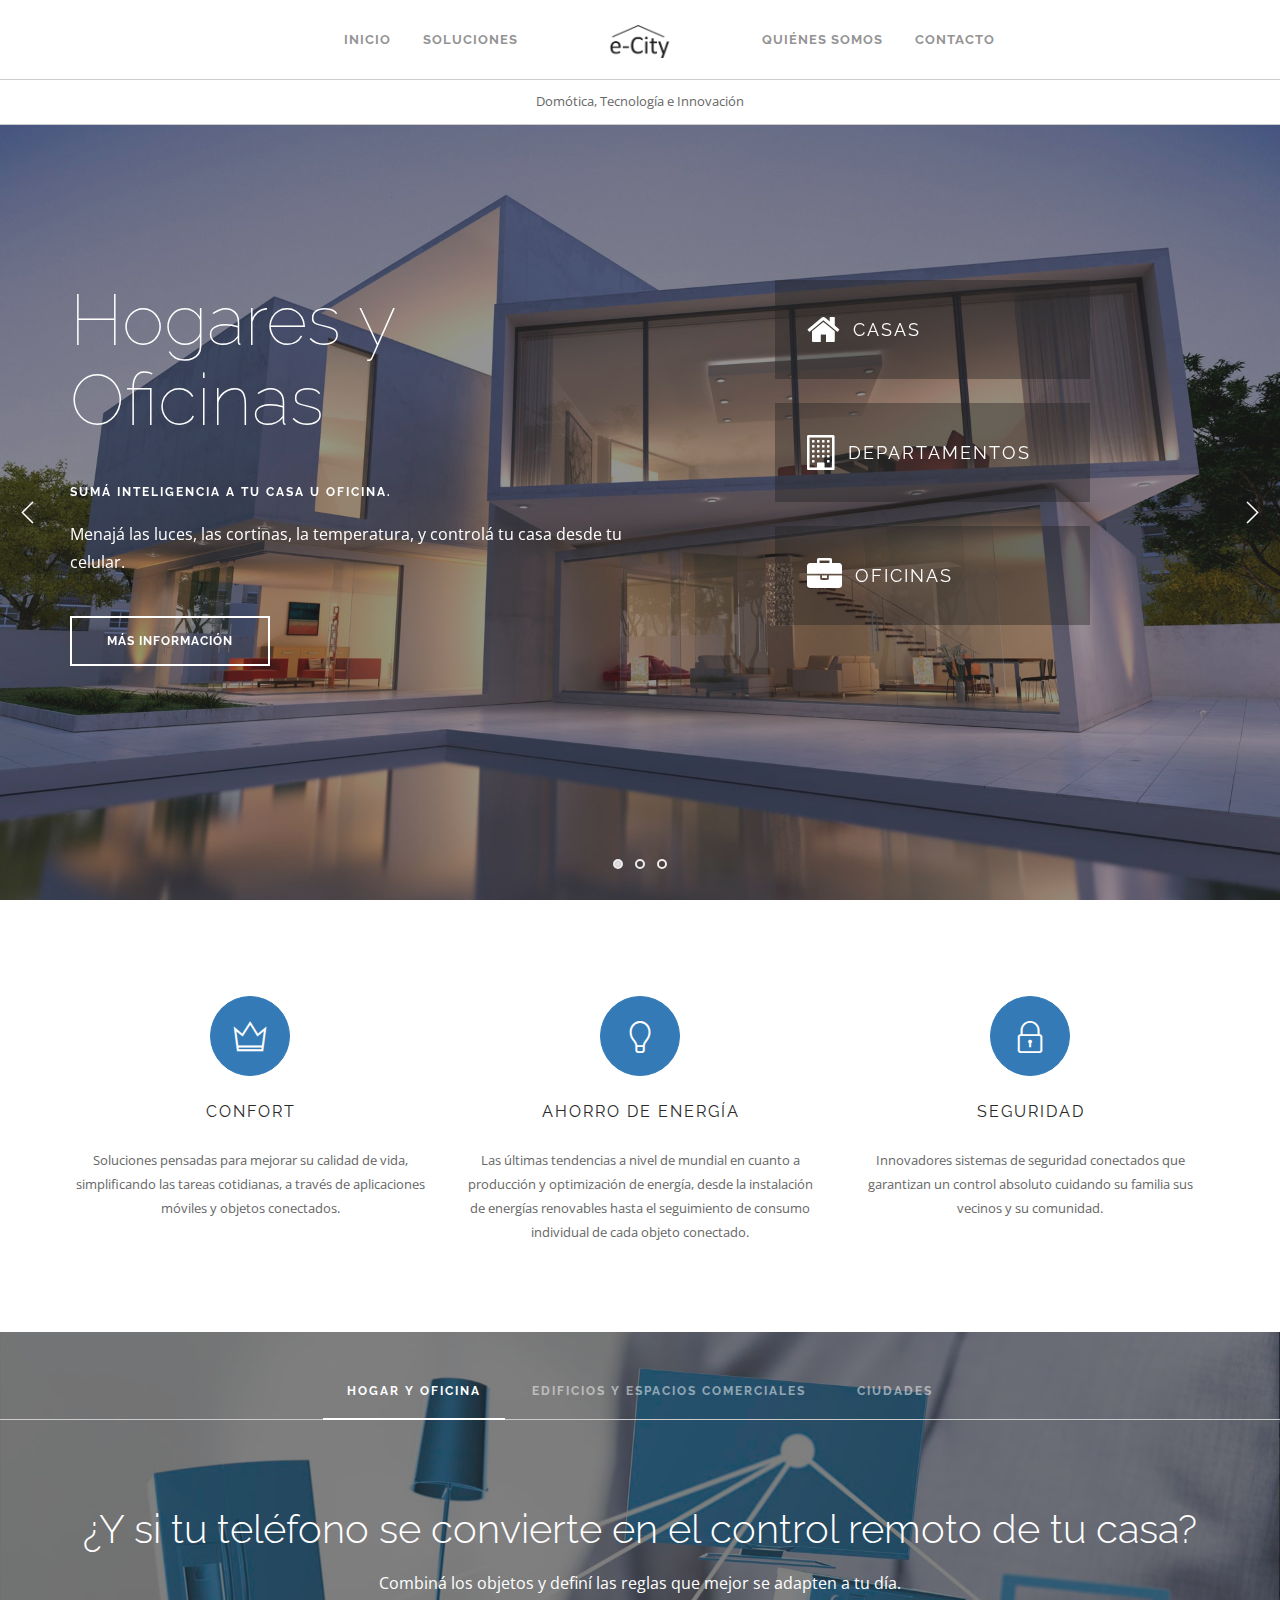
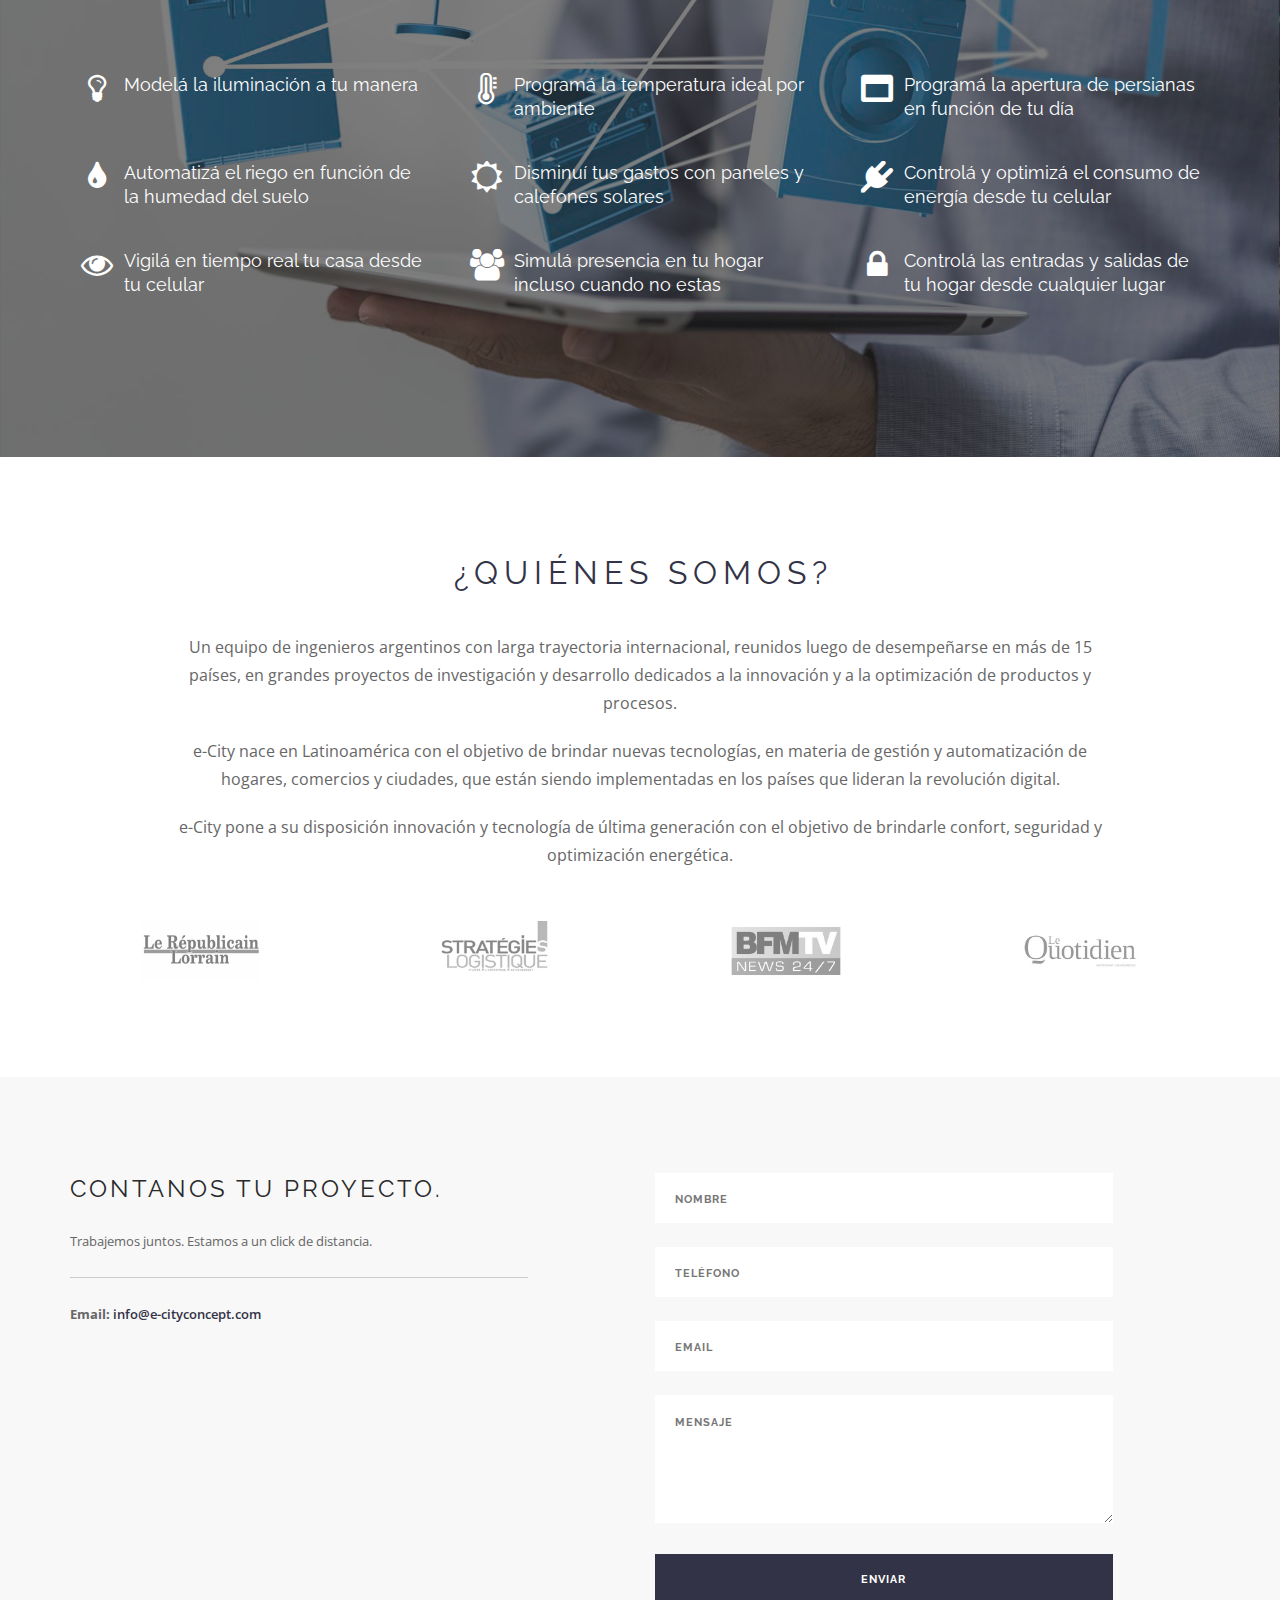
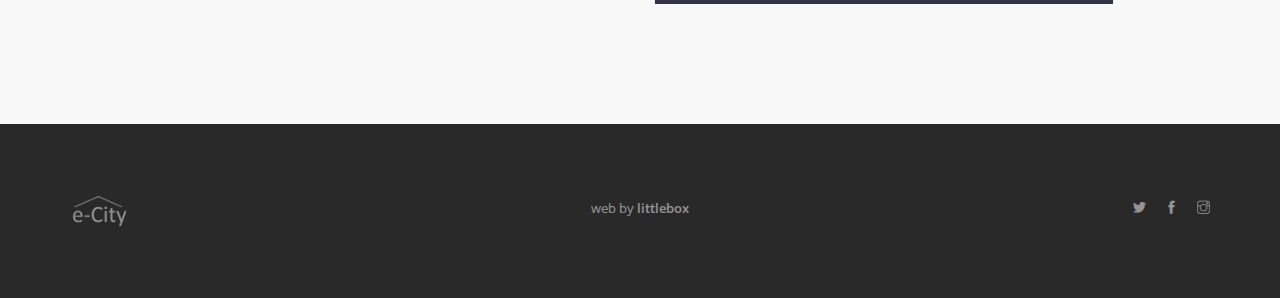
==== commit 785ae8f8: "General text improves" ====
--- a/index.html
+++ b/index.html
@@ -3,7 +3,7 @@
     <head>
         <meta charset="utf-8">
         <title>e-City</title>
-        <meta name="description" content="Domótica adaptada a sus necesidades. Una solución de domótica para cada necesidad." />
+        <meta name="description" content="Domótica, Tecnología e Innovación. Una solución de domótica para cada necesidad." />
         <link rel="shortcut icon" href="img/favicon.ico" type="image/x-icon">
         <link rel="icon" href="img/favicon.ico" type="image/x-icon">
         <meta name="viewport" content="width=device-width, initial-scale=1.0">
@@ -43,7 +43,7 @@
                 </div>
                 <div class="nav-utility text-center">
                     <div class="module">
-                        <span>Una solución de domótica para cada necesidad.</span>
+                        <span>Domótica, Tecnología e Innovación</span>
                     </div>
                 </div>
             </nav>
@@ -61,7 +61,7 @@
                             <div class="row">
                                 <div class="col-md-6 col-sm-8 text-center-xs">
                                     <h1 class="mb40 mb-xs-16 large">Hogares y <br>Oficinas</h1>
-                                    <h6 class="uppercase mb16">Sumaá inteligencia a tu casa u oficina.</h6>
+                                    <h6 class="uppercase mb16">Sumá inteligencia a tu casa u oficina.</h6>
                                     <p class="lead mb40">Menajá las luces, las cortinas, la temperatura, y controlá tu casa desde tu celular.<br></p>
                                     <a class="btn btn-lg inner-link" href="#soluciones" onclick="showHome()">MÁS INFORMACIÓN</a>
                                 </div>
@@ -102,7 +102,7 @@
                             <div class="row">
                                 <div class="col-md-8 col-sm-8 text-center-xs">
                                     <h1 class="mb40 mb-xs-16 large">Edificios y <br>Espacios Comerciales</h1>
-                                    <h6 class="uppercase mb16">Incorporá tecnología e innovaciín para tu negocio.</h6>
+                                    <h6 class="uppercase mb16">Incorporá tecnología e innovación para tu negocio.</h6>
                                     <p class="lead mb40">Gestioná los espacios comunes, controlá el acceso, planificá reparaciones y optimizá el consumo de energía desde tu celular.</p>
                                     <a class="btn btn-lg inner-link" href="#soluciones" onclick="showBuilding()">MÁS INFORMACIÓN</a>
                                 </div>
@@ -152,7 +152,7 @@
                                 <div class="col-md-6 col-sm-8 text-center-xs">
                                     <h1 class="mb40 mb-xs-16 large">Ciudad</h1>
                                     <h6 class="uppercase mb16">Transformación digital y proyectos de transición energética.</h6>
-                                    <p class="lead mb40">Optimizacion de la circulacion, transporte publico, turismo, implementacion de drones en salud y seguridad.<br></p>
+                                    <p class="lead mb40">Optimización de la circulación, transporte póblico, turismo, implementación de drones en salud y seguridad.<br></p>
                                     <a class="btn btn-lg inner-link" href="#soluciones" onclick="showCity()">MÁS INFORMACIÓN</a>
                                 </div>
                                 <div class="col-md-6 col-sm-8 text-center">
@@ -363,7 +363,7 @@
                                         <div class="col-sm-12 text-center mb56">
                                             <h2 class="mb16">Incorpore innovación y tecnología a su negocio</h2>
                                             <p class="lead">
-                                                Maneja todas las funcionalidades desde una única aplicación.
+                                                Todas las funcionalidades desde una única aplicación.
                                             </p>
                                         </div>
                                     </div>
@@ -583,7 +583,7 @@
                                 e-City nace en Latinoamérica con el objetivo de brindar nuevas tecnologías, en materia de gestión y automatización de hogares, comercios y ciudades, que están siendo implementadas en los países que lideran la revolución digital.
                             </p>
                             <p class="lead">
-                                e-City pone a su disposición innovación y tecnología de última generación con el objetivo de brindarle confort, seguridad y optimización energética a la comunidad.
+                                e-City pone a su disposición innovación y tecnología de última generación con el objetivo de brindarle confort, seguridad y optimización energética.
                             </p>
                         </div>
                     </div>
--- a/css/custom.css
+++ b/css/custom.css
@@ -1,4 +1,18 @@
 /****** PLACE YOUR CUSTOM STYLES HERE ******/
+
+#inicio .v-align-transform {
+    transform: translate3d(0, -50%, 0);
+    -webkit-transform: translate3d(0, -50%, 0);
+    top: 40%;
+}
+
+@media (max-width: 767px){
+    #inicio .v-align-transform {
+        top: 0;
+        transform: none;
+        -webkit-transform: none;
+    }
+}
 
 /* Grayscale on Hover Image */
 img.grayscale {
